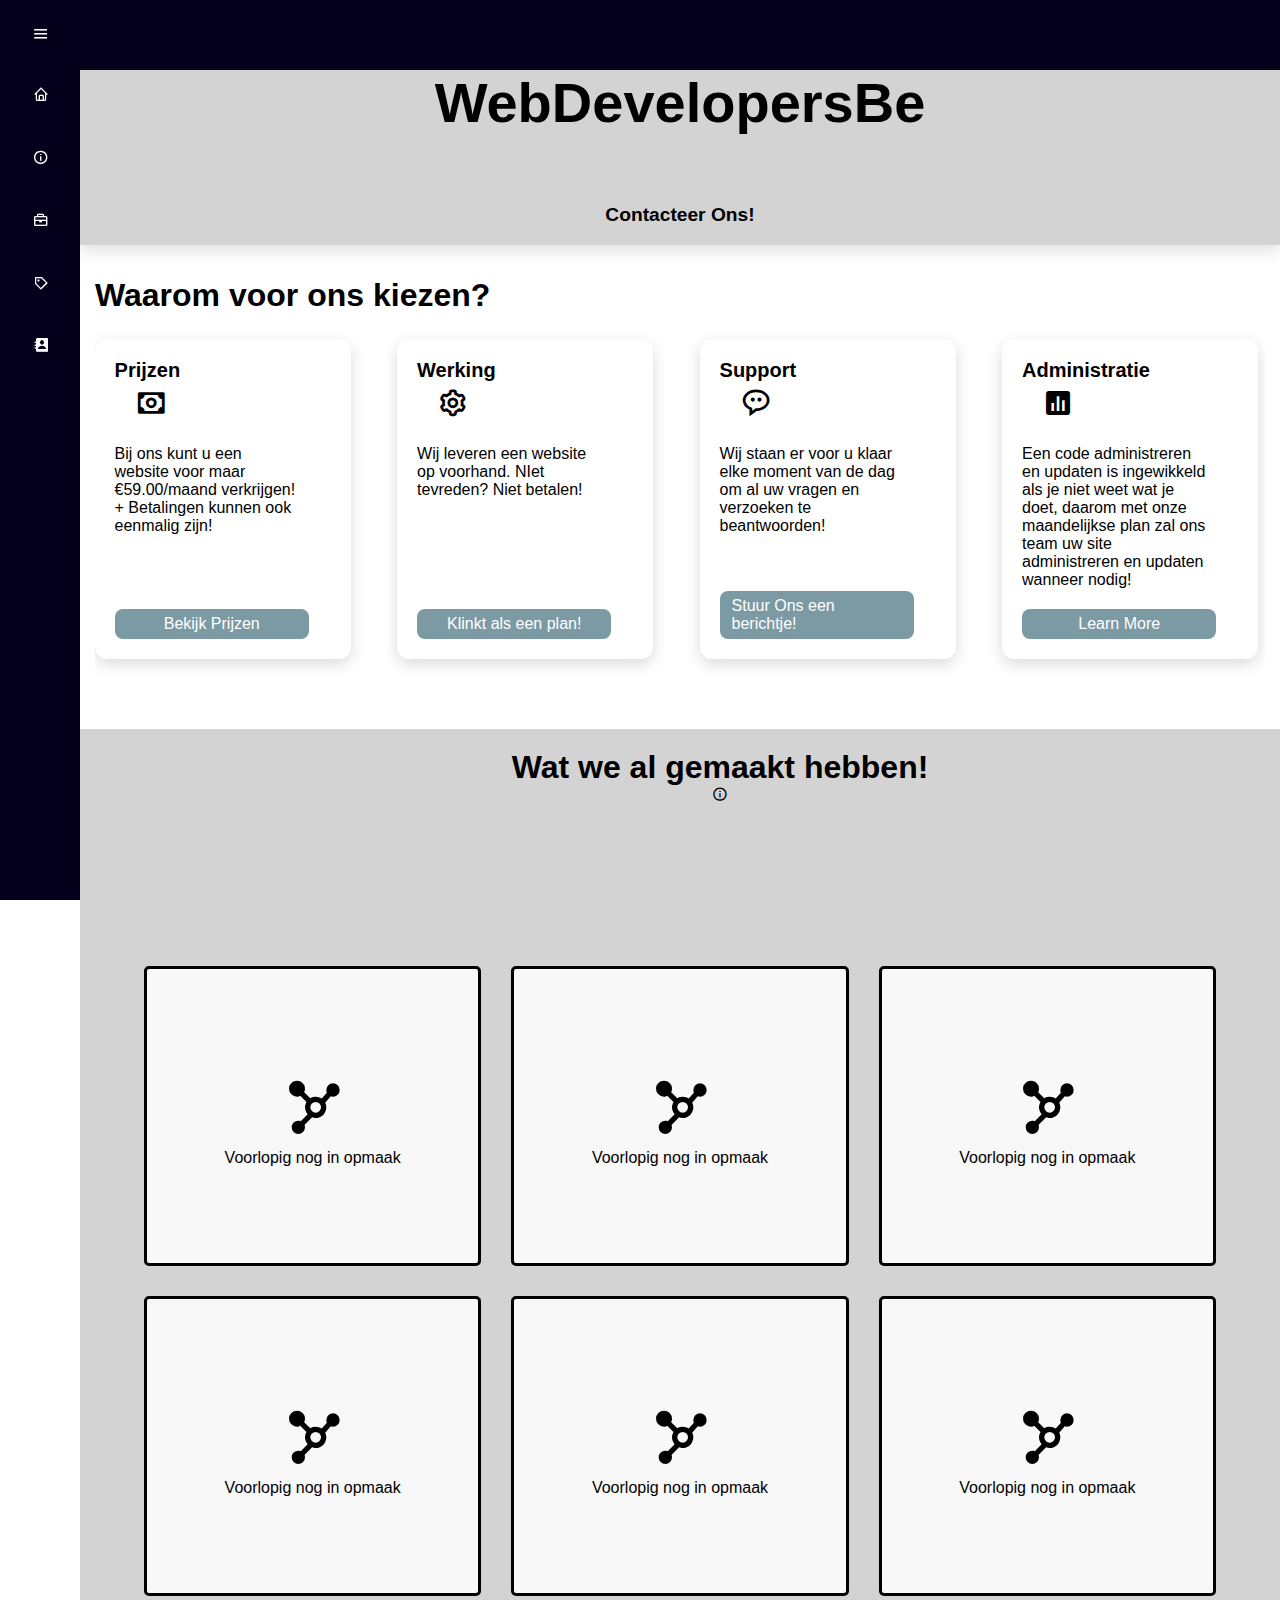
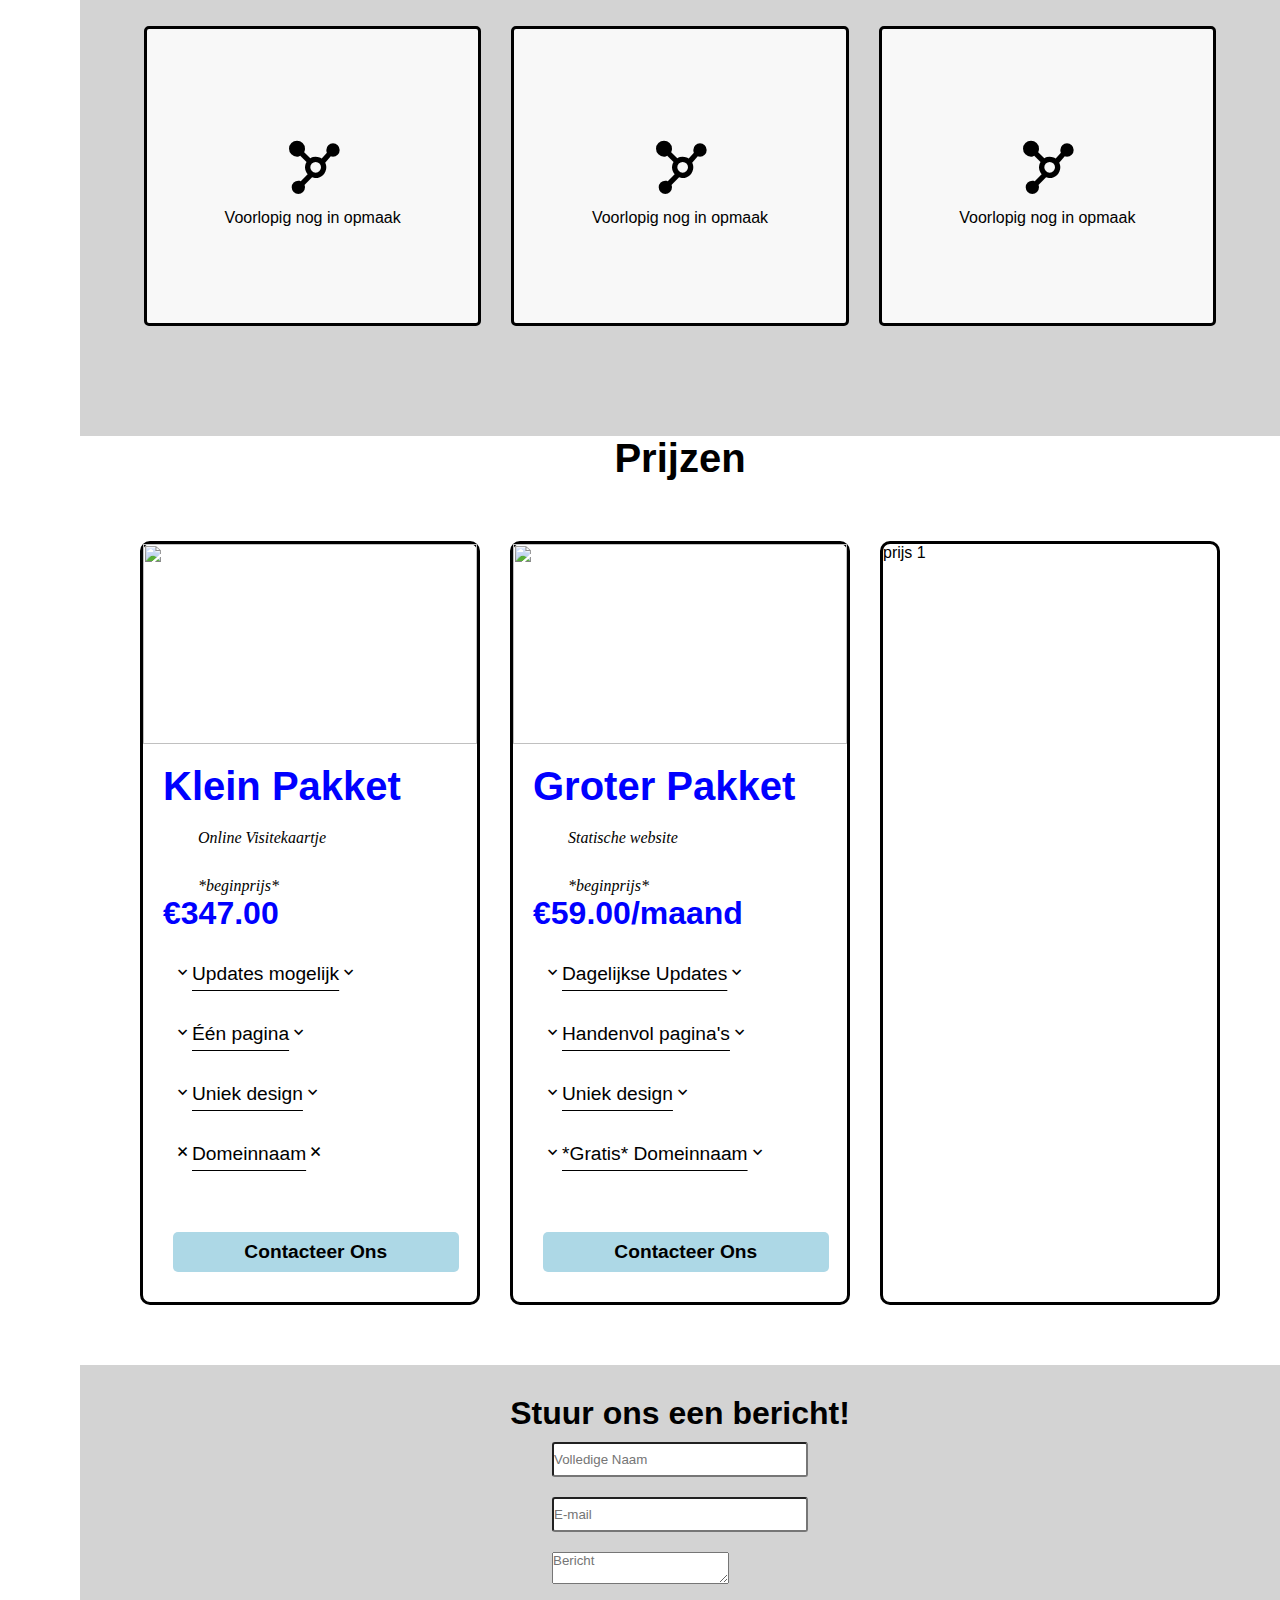
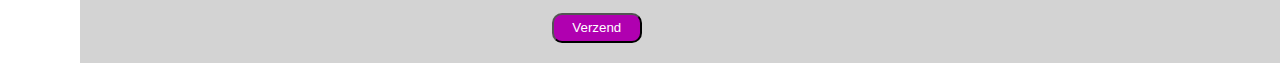
==== index.html @ e550028f "Update index.html" ====
<!DOCTYPE html>
<html lang="en">
  <head>
    <meta charset="UTF-8" />
    <meta name="viewport" content="width=device-width, initial-scale=1.0" />
    <title>WebDevelopmentBe</title>
    <link rel="stylesheet" href="styles/home.css" />
    <link
      href="https://unpkg.com/boxicons@2.1.4/css/boxicons.min.css" rel="stylesheet"/>
  </head>
  <body>
    <nav>
      <div class="nav-container"><img src="" alt="Logo" class="logo-nav"></div>
    </nav>
    <div class="main-content">
      <div class=" intro-container">
        <h1 class="title-intro" ><span>Web</span>Developers<span>Be</span></h1>
        <button class="contact-btn">Contacteer Ons!</button>
      </div>
    </div>
  </div>
  <div class=" about-container">
    <h2 class="about-title">Waarom voor ons kiezen?</h2>
    <ul class="about-boxes">
      <li class="about-box">
        <div>
          <h3 class="about-box-title">Prijzen</h3>
          <div class="i-wrapper-about">
          <i class='bx bx-money'></i></div>
          <div class="about-box-content">
            <p>Bij ons kunt u een website voor maar €59.00/maand verkrijgen! + Betalingen kunnen ook eenmalig zijn!</p>
          </div>
        </div>
        <div class="about-box-link-wrapper">
          <a href="#prijzen" class="about-box-link">Bekijk Prijzen</a>
        </div>
      </li>
      <li class="about-box">
        <div>
          <h3 class="about-box-title">Werking</h3>
          <div class="i-wrapper-about">
            <i class='bx bx-cog'></i>
          </div>
          <div class="about-box-content">
            <p>Wij leveren een website op voorhand. NIet tevreden? Niet betalen!</p>
          </div>
        </div>
        <div class="about-box-link-wrapper">
          <a href="#contact" class="about-box-link">Klinkt als een plan!</a>
        </div>
      </li>
      <li class="about-box">
        <div>
          <h3 class="about-box-title">Support</h3>
          <div class="i-wrapper-about">
            <i class='bx bx-message-rounded-dots'></i>
          </div>
          <div class="about-box-content">
            <p>Wij staan er voor u klaar elke moment van de dag om al uw vragen en verzoeken te beantwoorden!</p>
          </div>
        </div>
        <div class="about-box-link-wrapper">
          <a href="#contact" class="about-box-link">Stuur Ons een berichtje!</a>
        </div>
      </li>
      <li class="about-box">
        <div>
          <h3 class="about-box-title">Administratie</h3>
          <div class="i-wrapper-about">
            <i class='bx bxs-bar-chart-square'></i>
          </div>
          <div class="about-box-content">
            <p>Een code administreren en updaten is ingewikkeld als je niet weet wat je doet, daarom met onze maandelijkse plan zal ons team uw site administreren en updaten wanneer nodig!</p>
          </div>
        </div>
        <div class="about-box-link-wrapper">
          <a href="" class="about-box-link">Learn More</a>
        </div>
      </li>
      <li class="about-box">
        <div>
          <h3 class="about-box-title">Flexibiliteit</h3>
          <div class="i-wrapper-about">
            <i class='bx bxl-tailwind-css'></i>
          </div>
          <div class="about-box-content">
            <p>Alles is flexiebel bij ons. We kunnen met alles overeenkomen!</p>
          </div>
        </div>
        <div class="about-box-link-wrapper">
          <a href="#contact" class="about-box-link">Laten we negocieren!</a>
        </div>
      </li>
      <li class="about-box">
        <div>
          <h3 class="about-box-title">Veel stijlen</h3>
          <div class="i-wrapper-about">
            <i class='bx bxl-java'></i>
          </div>
          <div class="about-box-content">
            <p>Zoals u ziet baseren wij ons op eenvoudige websites. Maar complexere websites zijn voor ons geen uitdagign! *Complexere websites vragen natuurlijk meer tijd en geld*</p>
          </div>
        </div>
        <div class="about-box-link-wrapper">
          <a href="#contact" class="about-box-link">Daag ons uit!</a>
        </div>
      </li>
      <li class="about-box">
        <div>
          <h3 class="about-box-title">Service</h3>
          <div class="i-wrapper-about">
            <i class='bx bx-dna'></i>
          </div>
          <div class="about-box-content">
            <p>Onze klanten zijn de belangrijkste personen die we met respect van dienst zijn. Al ons werk is gedaan met passie en goede wil.</p>
          </div>
        </div>
        <div class="about-box-link-wrapper">
          <a href="#work" class="about-box-link">Ons Werk bekijken</a>
        </div>
      </li>
      <li class="about-box">
        <div>
          <h3 class="about-box-title">Attitude</h3>
          <div class="i-wrapper-about">
            <i class='bx bx-user'></i>
          </div>
          <div class="about-box-content">
            <p>Wij pakken ons werk serieus aan, alles wordt met dedicatie en veel werk op een serieuse manier overgebracht aan onze klanten.</p>
          </div>
        </div>
        <div class="about-box-link-wrapper">
          <a href="#work" class="about-box-link">Ons Werk bekijken</a>
        </div>
      </li>
    </ul>
  </div>
<div class=" work-container">
  <div class="work-container-h4">
    <h4 class="work-h4">Wat we al gemaakt hebben!</h4>
    <i class='bx bx-info-circle'></i>
    <div class="info-work-p">
  <p>Hieronder zie je alles wat we tot nu toe gebouwd hebben + de link naar de site zelf!</p></div></div>
  <div class="work-grid">
<div class="grid-work-box">
  <i class='bx bxs-network-chart'></i>
  <p>Voorlopig nog in opmaak</p>
</div>
<div class="grid-work-box">
  <i class='bx bxs-network-chart'></i>
  <p>Voorlopig nog in opmaak</p>
</div>
<div class="grid-work-box">
  <i class='bx bxs-network-chart'></i>
  <p>Voorlopig nog in opmaak</p>
</div>
<div class="grid-work-box">
  <i class='bx bxs-network-chart'></i>
  <p>Voorlopig nog in opmaak</p>
</div>
<div class="grid-work-box">
  <i class='bx bxs-network-chart'></i>
  <p>Voorlopig nog in opmaak</p>
</div>
<div class="grid-work-box">
  <i class='bx bxs-network-chart'></i>
  <p>Voorlopig nog in opmaak</p>
</div>
<div class="grid-work-box">
  <i class='bx bxs-network-chart'></i>
  <p>Voorlopig nog in opmaak</p>
</div>
<div class="grid-work-box">
  <i class='bx bxs-network-chart'></i>
  <p>Voorlopig nog in opmaak</p>
</div>
<div class="grid-work-box">
  <i class='bx bxs-network-chart'></i>
  <p>Voorlopig nog in opmaak</p>
</div>
  </div>
</div>
<div id="prijzen">
<div class=" prijzen-container">
  <div class="prijzen-intro">
    <h4>Prijzen</h4>
  </div>
  <div class="prijzen">
    <div class="prijzen-box">
      <img class="prijs1-img" src="/assets/photo-price1.jpg">
      <h3 class="title-prijzen-box">Klein Pakket</h3>
      <p>Online Visitekaartje</p>
      <p class="beginprijs" >*beginprijs*</p>
      <h5 class="prijs1">€347.00</h5>
      <div class="prijzen-info">
        <div><i class='bx bx-chevron-down'></i>Updates mogelijk<i class='bx bx-chevron-down'></i></div>
        <div><i class='bx bx-chevron-down'></i>Één pagina<i class='bx bx-chevron-down'></i></div>
        <div><i class='bx bx-chevron-down'></i>Uniek design<i class='bx bx-chevron-down'></i></div>
        <div><i class='bx bx-x'></i>Domeinnaam<i class='bx bx-x'></i></div>
        <button class="contact-prijs-btn">Contacteer Ons</button>
      </div>
    </div>
    <div class="prijzen-box">
      <img class="prijs1-img" src="/assets/photo-price2.webp">
      <h3 class="title-prijzen-box">Groter Pakket</h3>
      <p>Statische website</p>
      <p class="beginprijs" >*beginprijs*</p>
      <h5 class="prijs1">€59.00/maand</h5>
      <div class="prijzen-info">
        <div><i class='bx bx-chevron-down'></i>Dagelijkse Updates<i class='bx bx-chevron-down'></i></div>
        <div><i class='bx bx-chevron-down'></i>Handenvol pagina's<i class='bx bx-chevron-down'></i></div>
        <div><i class='bx bx-chevron-down'></i>Uniek design<i class='bx bx-chevron-down'></i></div>
        <div><i class='bx bx-chevron-down'></i>*Gratis* Domeinnaam<i class='bx bx-chevron-down'></i></div>
        <button class="contact-prijs-btn">Contacteer Ons</button>
      </div>
    </div>
    <div class="prijzen-box">
      prijs 1
    </div>
  </div>
</div>
</div>
<div id="contact"></div>
<div class="contact-container">
  <h4 class="contact-form">
    Stuur ons een bericht!</h4>
  <form action="https://formspree.io/f/xrgnwdvp"/ method="POST">
  <div class="contact-grid">
    <div>
  <input type="text" name="Name" placeholder="Volledige Naam" required></div>
  <div>
  <input type="email" name="Email" placeholder="E-mail" required></div>
  <div>
<textarea name="Message" placeholder="Bericht" required></textarea></div>
<div>
<button class="contact-submit-btn" type="submit">Verzend</button></div>
</div>
</form>
</div>
</div>
    <div class="sidebar">
      <div class="top">
        <div class="logo">
          <i class='bx bxs-diamond'></i>
          <span>WebDevelopersBe</span>
        </div>
        <i class="bx bx-menu" id="btn"></i>
      </div>
    <ul>
      <li>
        <a href="#home">
          <i class="bx bx-home"></i>
          <span class="nav-item">Home</span>
        </a>
        <span class="tooltip">Home</span>
      </li>
      <li>
        <a href="#about">
          <i class="bx bx-info-circle"></i>
          <span class="nav-item">About</span>
        </a>
        <span class="tooltip">About</span>
      </li>
      <li>
        <a href="#work">
          <i class="bx bx-briefcase"></i>
          <span class="nav-item">Work</span>
        </a>
        <span class="tooltip">Work</span>
      </li>
      <li>
        <a href="#prijzen">
          <i class='bx bx-purchase-tag'></i>
          <span class="nav-item">Prijzen</span>
        </a>
        <span class="tooltip">Prijzen</span>
      </li>
      <li>
        <a href="#contact">
          <i class="bx bxs-contact"></i>
          <span class="nav-item">Contact</span>
        </a>
        <span class="tooltip">Contact</span>
      </li>
    </ul>
    <script src="scroll.js"></script>   
  </body>
  <script>
    let btn = document.querySelector('#btn');
    let sidebar = document.querySelector('.sidebar');

    btn.onclick = function () {
      sidebar.classList.toggle("active");
    };
  </script>
  <script src="fadein.js"></script>
</html>
---- styles/home.css ----
* {
  margin: 0;
  padding: 0;
  box-sizing: border-box;
  font-family: "Segoe UI", Tahoma, Geneva, Verdana, sans-serif;
}

:root {
  --orange: rgb(66, 78, 82);
  --darkorange: rgb(129, 204, 229);
  --platinum: rgb(124, 154, 164);
  --black: #2b2d42;
  --white: #fff;
  --thumb: #edf2f4;
}

.sidebar {
  position: fixed;
  top: 0;
  left: 0;
  height: 100vh;
  width: 80px;
  background-color: rgb(5, 0, 27);
  padding: 0.4rem 0.8rem;
  transition: all 0.5s ease;
}

.sidebar.active ~ .main-container {
  left: 250px;
  width: calc(100%-250px);
}

.sidebar.active {
  width: 250px;
}

.sidebar #btn {
  position: absolute;
  color: white;
  top: 0.4rem;
  left: 50%;
  font-size: 1.2rem;
  line-height: 15px;
  transform: translate(-50%);
  cursor: pointer;
}

.sidebar.active #btn {
  left: 90%;
}

.sidebar .top .logo {
  color: white;
  display: flex;
  height: 50px;
  width: 100%;
  align-items: center;
  pointer-events: none;
  opacity: 0;
}

.sidebar.active .top .logo {
  opacity: 1;
}

.top i {
  font-size: 2rem;
  margin-right: 5px;
  margin-top: 20px;
}

.sidebar ul li {
  position: relative;
  list-style-type: none;
  height: 50px;
  width: 90%;
  margin: 0.8rem auto;
  line-height: 50px;
}

.sidebar ul li a {
  color: white;
  display: flex;
  align-items: center;
  text-decoration: none;
  border-radius: 0.8rem;
}

.sidebar ul li a:hover {
  background-color: white;
  color: black;
}

.sidebar ul li a i {
  min-width: 50px;
  text-align: center;
  height: 50px;
  border-radius: 12px;
  line-height: 50px;
}

.sidebar .nav-item {
  opacity: 0;
}

.sidebar.active .nav-item {
  opacity: 1;
}

.sidebar ul li .tooltip {
  position: absolute;
  left: 125px;
  top: 50%;
  transform: translate(-50%, -50%);
  box-shadow: 0 0.5rem 0.8rem rgba(0, 0, 0, 0.2);
  border-radius: 0.6rem;
  padding: 0.4rem 1.2rem;
  line-height: 1.8rem;
  z-index: 20;
  opacity: 0;
}

.sidebar ul li:hover .tooltip {
  opacity: 1;
  background-color: rgb(142, 142, 142);
}

.sidebar.active ul li .tooltip {
  display: none;
}

.nav-container {
  width: 100%;
  height: 70px;
  background-color: rgb(5, 0, 27);
}

.intro-container {
  display: flex;
  flex-direction: column;
  justify-content: center;
  align-items: center;
  margin-left: 80px;
  width: 100%;
  height: auto;
  background-color: lightgray;
  box-shadow: 0 0.5rem 0.8rem rgba(0, 0, 0, 0.1);
}

.intro-container h1 {
  margin-bottom: 50px;
}

.contact-btn {
  height: 50px;
  width: 170px;
  margin: 5px;
  background-color: transparent;
  border: none;
  font-size: 1.2rem;
  font-weight: 700;
  border-radius: 15px;
}

.contact-btn:hover {
  border: solid;
  border-color: black;
  background-color: gray;
  transition-duration: 0.5s;
  cursor: pointer;
}

.title-intro {
  font-size: 3.5rem;
}

@media only screen and (min-width: 5000px) {
  .title-intro {
    font-size: 4rem;
  }
}

@media only screen and (max-width: 1000px) {
  .title-intro {
    font-size: 3rem;
  }
}

@media only screen and (max-width: 800px) {
  .title-intro {
    font-size: 2.5rem;
  }
}

@media only screen and (max-width: 600px) {
  .title-intro {
    font-size: 2rem;
  }
}

@media only screen and (max-width: 400px) {
  .title-intro {
    font-size: 1.5rem;
  }
}

.title-intro span {
  transition: 0.5s;
}

.title-intro:hover span:nth-child(1) {
  margin-right: 10px;
}

.title-intro:hover span:nth-child(2):before {
  content: ".";
}

.title-intro:hover span:nth-child(2) {
  margin-left: 10px;
}

.main-content {
  display: flex;
  justify-content: center;
  align-items: center;
}

.about-container {
  margin-left: 80px;
  max-width: 1400px;
  padding: 0 15px;
  margin: 0 auto;
}

.about-title {
  font-size: 32px;
  margin: 1em 0 0 5%;
  margin-left: 80px;
}

.about-boxes {
  margin-left: 80px;
  display: grid;
  grid-auto-columns: 100%;
  grid-column-gap: 10px;
  grid-auto-flow: column;
  padding: 25px 0px;
  list-style: none;
  overflow-x: scroll;
  scroll-snap-type: x mandatory;
}

.about-box {
  margin-left: 2.5%;
  height: auto;
  display: flex;
  flex-direction: column;
  padding: 20px;
  background: var(--white);
  border-radius: 12px;
  box-shadow: 0 5px 15px rgba(0, 0, 0, 15%);
  scroll-snap-align: start;
  transition: all 0.2s;
}

.about-box:hover {
  color: var(--white);
  background: var(--orange);
}

.i-wrapper-about {
  margin: 5px 0 0 20px;
  font-size: 2rem;
}

.about-box .about-box-title {
  font-size: 20px;
}

.about-box .about-box-content {
  margin: 20px 0;
  max-width: 85%;
}

.about-btn {
  height: 30px;
  width: 90%;
  background-color: lightblue;
}

.about-box .about-box-link-wrapper {
  margin-top: auto;
}

.about-box-link {
  display: flex;
  justify-content: center;
  align-items: center;
  width: 90%;
  text-decoration: none;
  color: white;
  background: var(--platinum);
  padding: 6px 12px;
  border-radius: 8px;
  transition: background 0.2s;
}

.about-box:hover {
  display: inline-block;
  text-decoration: none;
  color: white;
  background: var(--orange);
  padding: 6px 12px;
  border-radius: 8px;
  transition: background 0.2s;
}

.about-boxes::-webkit-scrollbar {
  height: 12px;
}

.about-boxes::-webkit-scrollbar-track {
  border-radius: 92px;
}

.about-boxes::-webkit-scrollbar-thumb {
  background: var(--darkorange);
}

.about-boxes::-webkit-scrollbar-track {
  background: var(--thumb);
}

@media (min-width: 500px) {
  .about-boxes {
    grid-auto-columns: calc(50% - 10px);
    grid-column-gap: 20px;
  }
}

@media (min-width: 700px) {
  .about-boxes {
    grid-auto-columns: calc(calc(100% / 3) - 20px);
    grid-column-gap: 30px;
  }
}

@media (min-width: 1100px) {
  .about-boxes {
    grid-auto-columns: calc(25% - 30px);
    grid-column-gap: 40px;
  }
}

.work-container {
  margin-top: 5vh;
  margin-left: 80px;
  background-color: lightgray;
  padding-bottom: 20px;
}

.work-grid {
  display: grid;
  grid-template-columns: repeat(3, 1fr);
  grid-template-rows: repeat(3 300px);
  grid-column-gap: 30px;
  grid-row-gap: 30px;
  margin: 10vh 5vw;
}

.work-container-h4 {
  display: flex;
  flex-direction: column;
  margin-left: 80px;
  justify-content: center;
  align-items: center;
}

.info-work-p {
  opacity: 0;
}

.info-work-p {
  padding: 5px;
  border-radius: 5px;
  width: 15vw;
  height: auto;
  background-color: white;
  transition: 0.5s;
  font-size: 0.9rem;
}

@media only screen and (max-width: 1000px) {
  .info-work-p {
    width: 40vw;
  }
}

.work-container-h4 i:hover + .info-work-p {
  opacity: 1;
}

.work-container-h4 i:hover {
  cursor: pointer;
}

.work-h4 {
  margin-top: 20px;
  font-size: 2rem;
}

@media only screen and (max-width: 800px) {
  .work-h4 {
    font-size: 1.5rem;
  }
}

.work-grid i {
  font-size: 4rem;
  margin: 10px;
}

.work-grid div {
  display: flex;
  background-color: rgb(248, 248, 248);
  flex-direction: column;
  justify-content: center;
  align-items: center;
  margin: 0;
  height: 300px;
  border-color: black;
  border: solid;
  border-radius: 5px;
}

@media only screen and (max-width: 1000px) {
  .work-grid {
    display: grid;
    grid-template-columns: repeat(2, 1fr);
    grid-template-rows: repeat(5 300px);
    grid-column-gap: 20px;
    grid-row-gap: 20px;
    margin: 10vh 5vw;
  }
}

@media only screen and (max-width: 550px) {
  .work-grid {
    display: grid;
    grid-template-columns: repeat(1, 1fr);
    grid-template-rows: 1 200px 200px;
    grid-column-gap: 20px;
    grid-row-gap: 20px;
    margin: 10vh 5vw;
  }
}

.prijzen-container {
  margin-left: 80px;
}

.prijzen-intro {
  display: flex;
  justify-content: center;
  align-items: center;
}

.prijzen-intro h4 {
  font-size: 2.5rem;
}

@media only screen and (max-width: 1000px) {
  .prijzen-intro h4 {
    font-size: 2rem;
  }
}

@media only screen and (max-width: 1000px) {
  .prijzen-intro h4 {
    font-size: 1.5rem;
  }
}

@media only screen and (max-width: 800px) {
  .prijzen-intro h4 {
    font-size: 2rem;
  }
}

@media only screen and (max-width: 600px) {
  .prijzen-intro h4 {
    font-size: 1.5rem;
  }
}

.prijzen {
  display: grid;
  grid-template-columns: 1fr 1fr 1fr;
  margin: 5%;
  gap: 30px;
}

@media only screen and (max-width: 1000px) {
  .prijzen {
    grid-template-columns: 1fr 1fr;
  }
}

@media only screen and (max-width: 600px) {
  .prijzen {
    grid-template-columns: 1fr;
  }
}

.prijzen-box {
  height: auto;
  border: solid;
  border-radius: 10px;
  display: flex;
  flex-direction: column;
  align-items: flex-start;
  border: solid;
}

.prijs1-img {
  width: 100%;
  height: 200px;
}

.title-prijzen-box {
  margin-left: 20px;
  margin-bottom: 40px;
  position: relative;
  top: 20px;
  font-size: 2.5rem;
  font-weight: 700;
  text-underline-offset: 5px;
  color: blue;
}

.prijzen-box p {
  padding-left: 15px;
  margin-left: 40px;
  font-family: cursive;
  font-style: italic;
}

.prijzen-info {
  width: 95%;
}

.prijzen-info div {
  width: 95%;
  padding-left: 30px;
  height: 50px;
  margin: 10px 0;
  font-size: 1.2rem;
  text-decoration: underline;
  text-underline-offset: 10px;
}

.prijs1 {
  margin: 0 20px 20px 20px;
  font-size: 2rem;
  color: blue;
}

.beginprijs {
  margin-top: 30px;
}

.contact-prijs-btn {
  margin: 30px;
  height: 40px;
  width: 90%;
  background-color: lightblue;
  border: none;
  border-radius: 5px;
  font-size: 1.2rem;
  font-weight: 600;
  transition: 0.25s;
}

.contact-prijs-btn:hover {
  cursor: pointer;
  background-color: rgb(6, 163, 119);
}

.contact-container {
  margin-left: 80px;
  display: flex;
  justify-content: center;
  align-items: center;
  flex-direction: column;
  background-color: lightgray;
  padding: 20px;
}

.contact-form {
  font-size: 2rem;
  margin: 10px;
}

.contact-grid {
  font-size: 1.5rem;
  display: grid;
  grid-template-columns: 1 20vw;
  grid-template-rows: repeat(4 35px);
  gap: 20px;
}

input {
  width: 20vw;
  height: 35px;
  border-radius: 3px;
}

.contact-submit-btn {
  background-color: rgb(176, 0, 176);
  width: 7vw;
  height: 30px;
  border-radius: 10px;
  color: white;
}

.contact-submit-btn:hover {
  background-color: pink;
  color: black;
  transition: 0.3s;
}
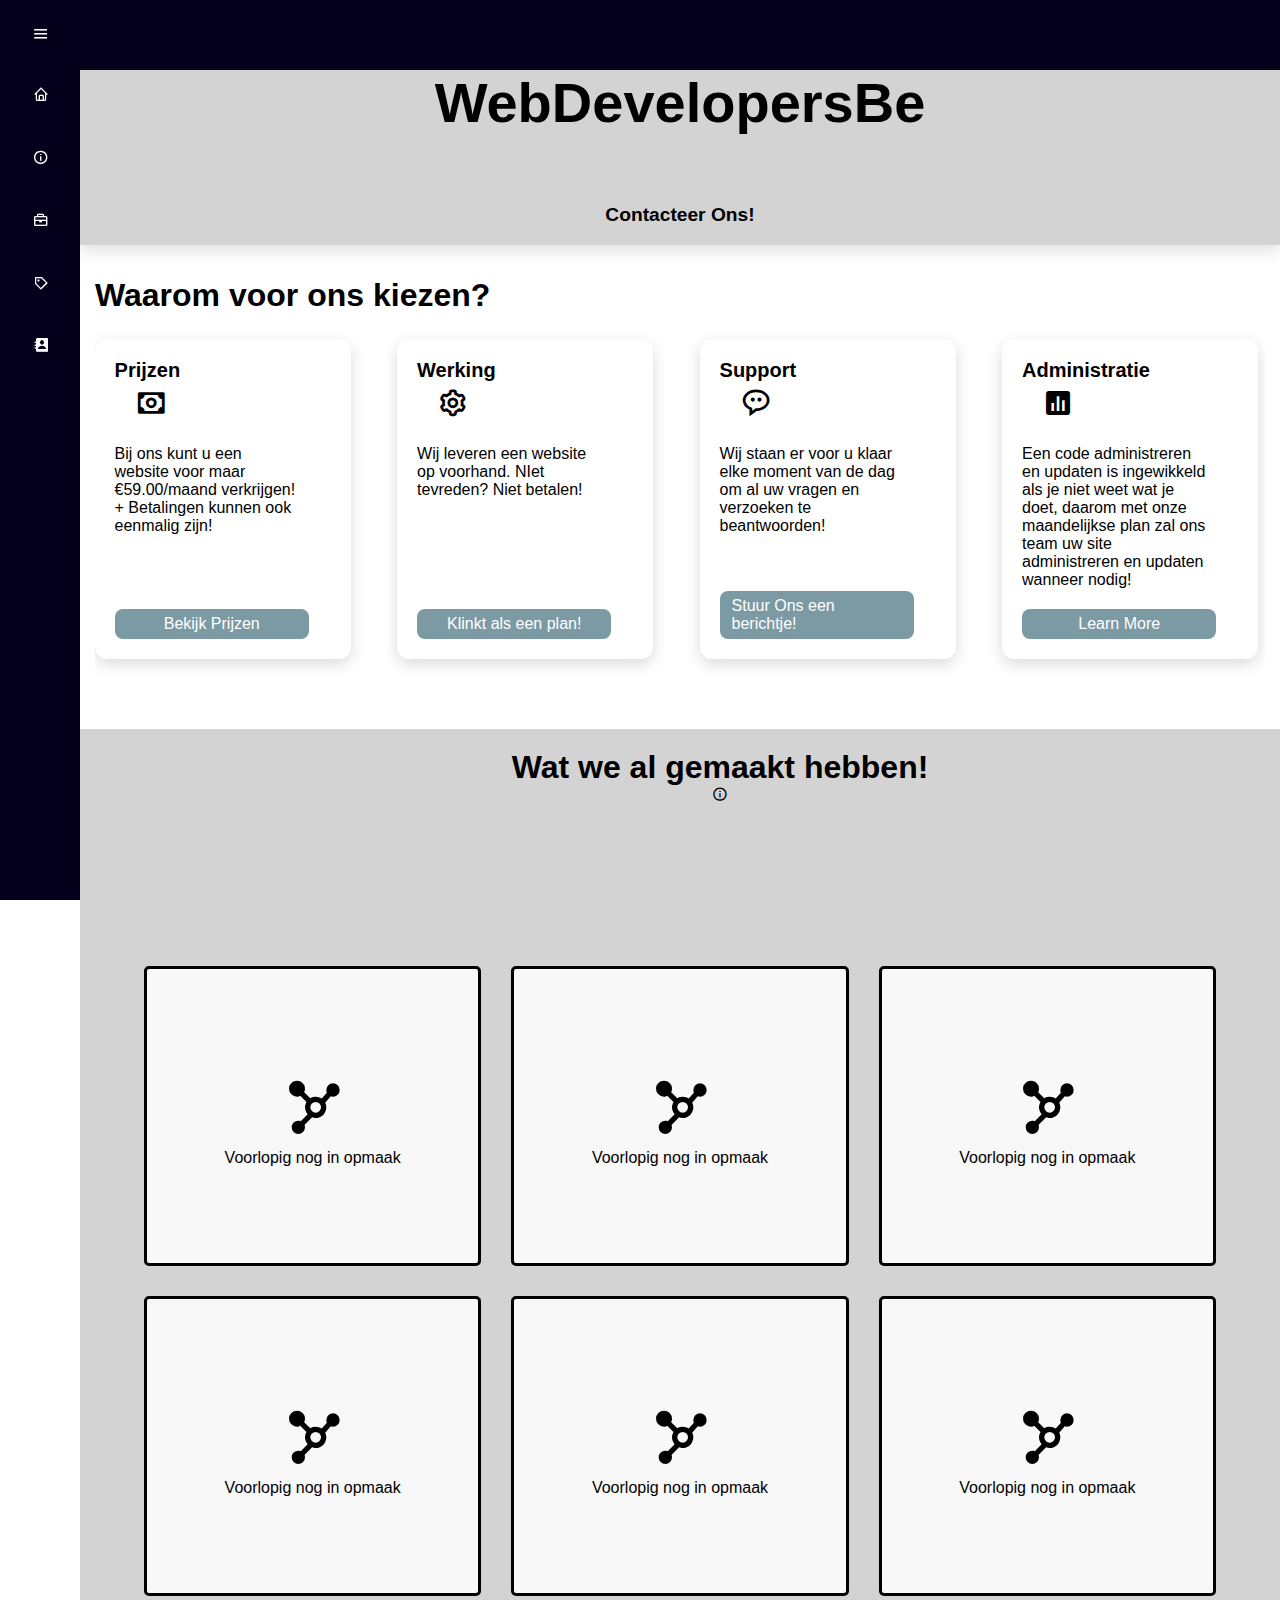
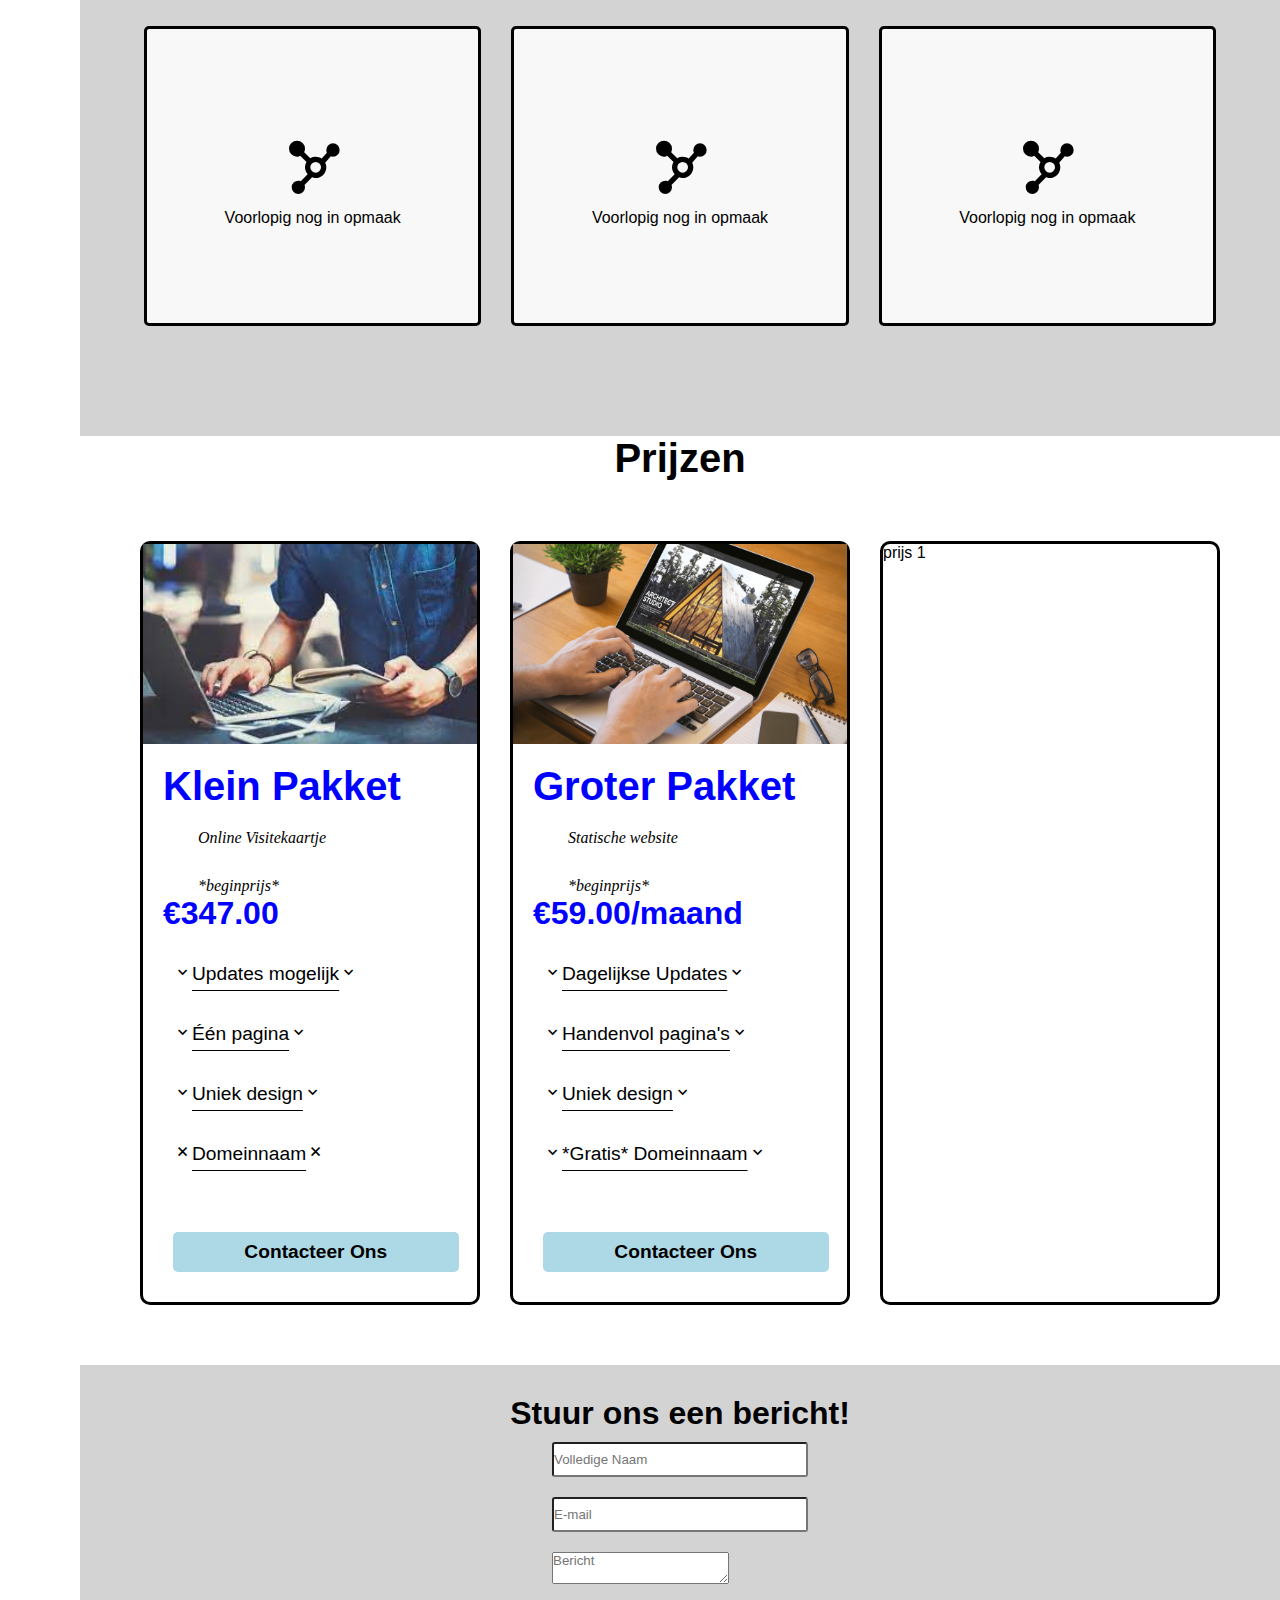
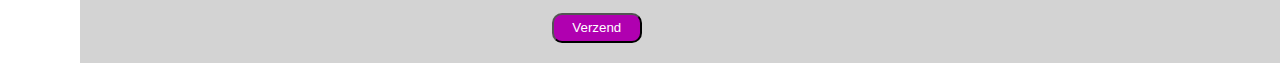
==== commit 79ed5fc0: "Update index.html" ====
--- a/index.html
+++ b/index.html
@@ -187,7 +187,7 @@
   </div>
   <div class="prijzen">
     <div class="prijzen-box">
-      <img class="prijs1-img" src="/assets/photo-price1.jpg">
+      <img class="prijs1-img" src="assets/photo-price1.jpg">
       <h3 class="title-prijzen-box">Klein Pakket</h3>
       <p>Online Visitekaartje</p>
       <p class="beginprijs" >*beginprijs*</p>
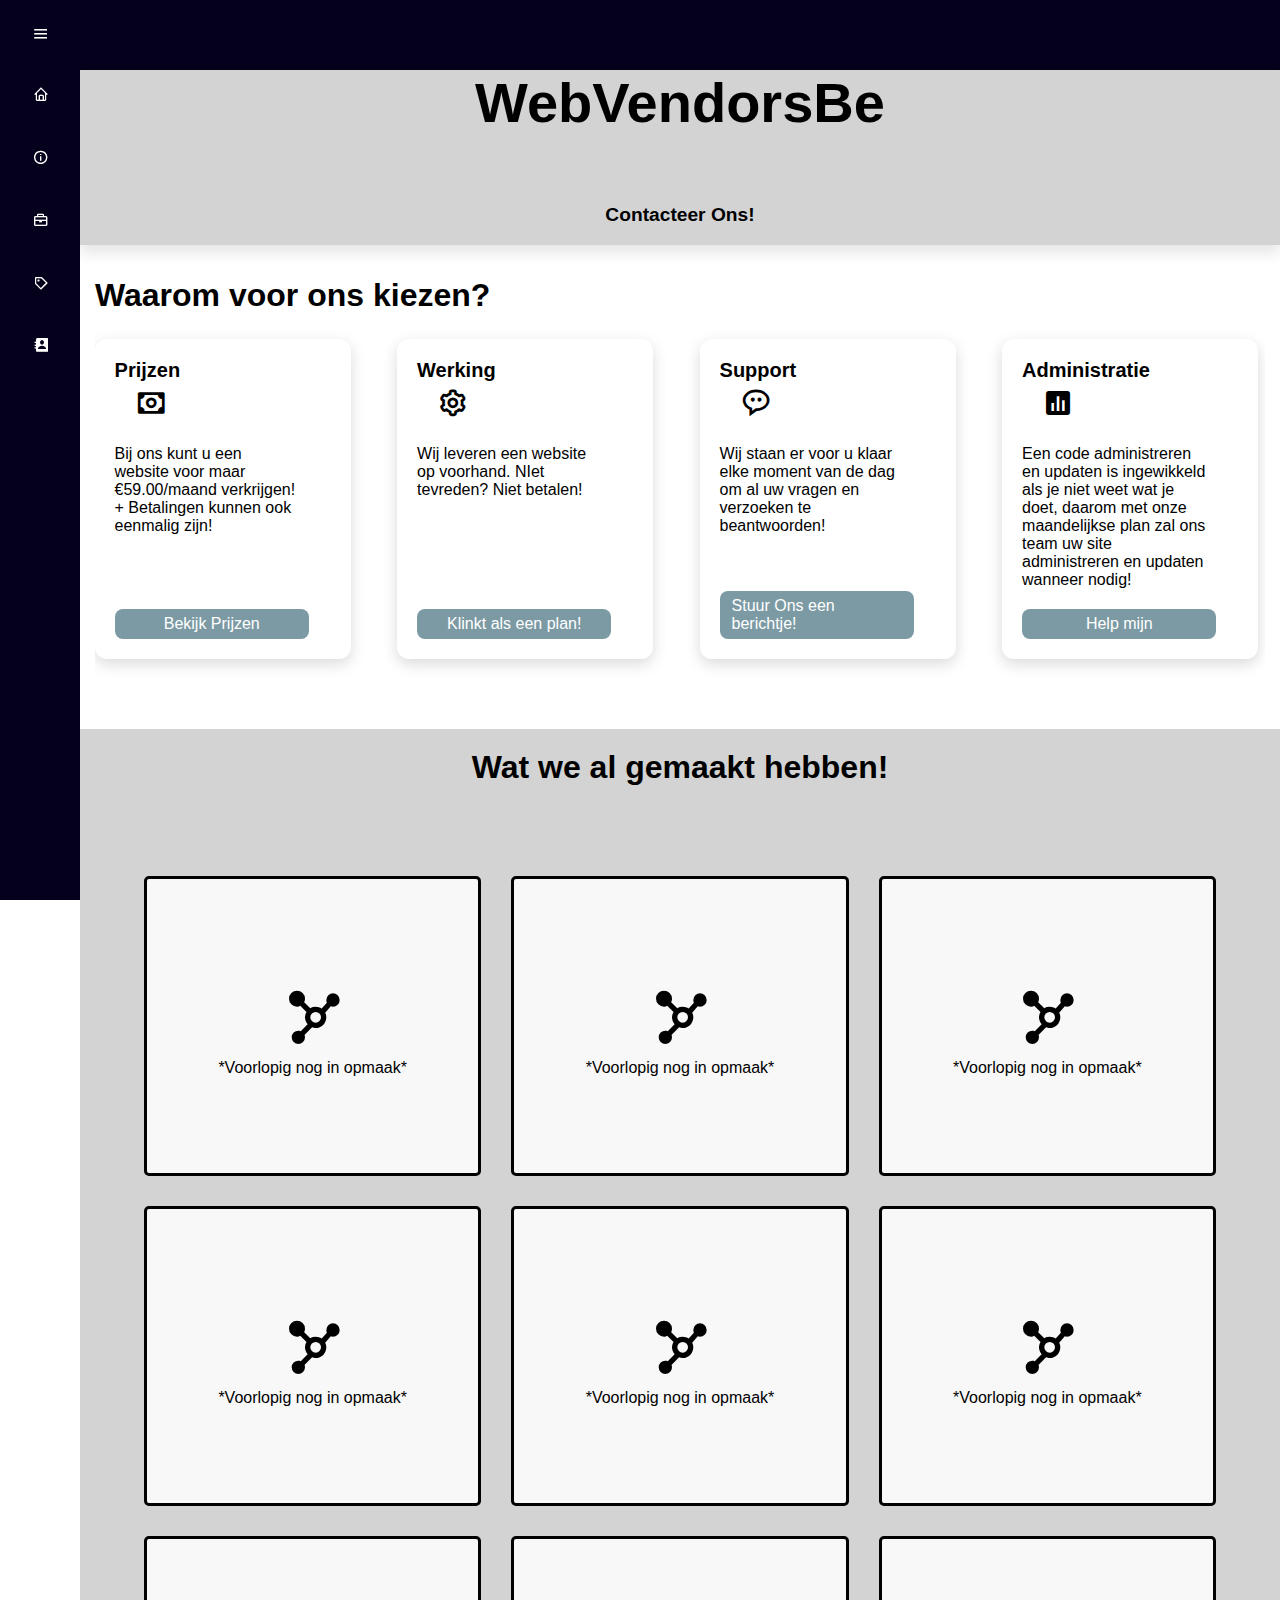
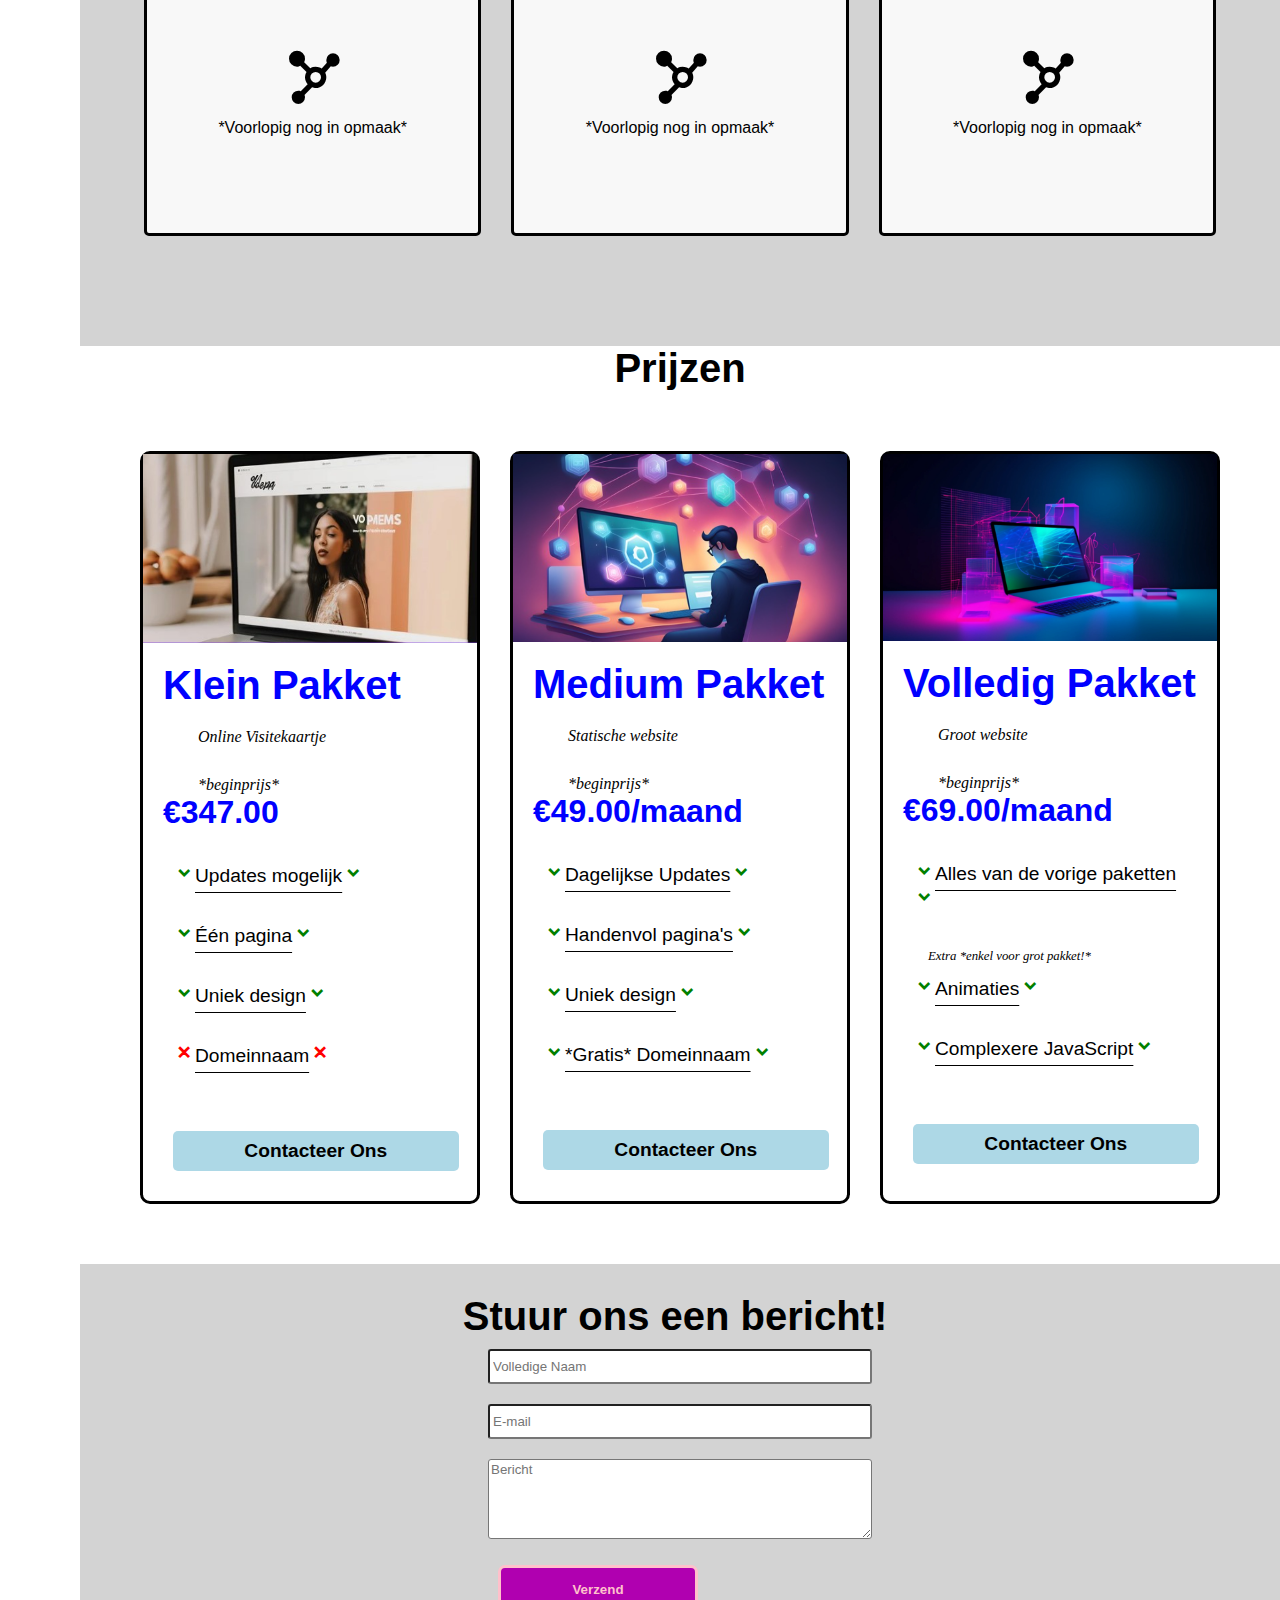
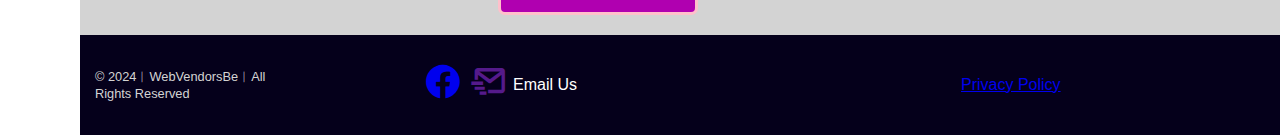
==== commit 1c38cd1e: "Add files via upload" ====
--- a/index.html
+++ b/index.html
@@ -1,24 +1,36 @@
 <!DOCTYPE html>
 <html lang="en">
   <head>
-    <meta charset="UTF-8" />
-    <meta name="viewport" content="width=device-width, initial-scale=1.0" />
-    <title>WebDevelopmentBe</title>
-    <link rel="stylesheet" href="styles/home.css" />
+    <meta charset="UTF-8">
+    <meta name="viewport" content="width=device-width, initial-scale=1.0">
+    <title>WebVendorsBe</title>
+    <link rel="stylesheet" href="styles/home.css">
+    <link rel="icon" href="assets/logo.png" type="image/x-icon">
     <link
-      href="https://unpkg.com/boxicons@2.1.4/css/boxicons.min.css" rel="stylesheet"/>
+      href="https://unpkg.com/boxicons@2.1.4/css/boxicons.min.css" rel="stylesheet">
   </head>
   <body>
-    <nav>
-      <div class="nav-container"><img src="" alt="Logo" class="logo-nav"></div>
+    <nav id="home">
+      <div class="nav-container">
+        <a href="#home">Home</a>
+        <a href="#about">About</a>
+        <a href="#work">Work</a>
+        <a href="#prijzen">Prijzen</a>
+        <a href="#contact">Contact</a>
+      </div>
     </nav>
+    <div>
     <div class="main-content">
+      
       <div class=" intro-container">
-        <h1 class="title-intro" ><span>Web</span>Developers<span>Be</span></h1>
+        <h1 class="title-intro" ><span>Web</span>Vendors<span>Be</span></h1>
+        <a href="#contact">
         <button class="contact-btn">Contacteer Ons!</button>
-      </div>
-    </div>
-  </div>
+        </a>
+      </div>
+    </div>
+    </div>
+    <div id="about">
   <div class=" about-container">
     <h2 class="about-title">Waarom voor ons kiezen?</h2>
     <ul class="about-boxes">
@@ -74,7 +86,7 @@
           </div>
         </div>
         <div class="about-box-link-wrapper">
-          <a href="" class="about-box-link">Learn More</a>
+          <a href="#contact" class="about-box-link">Help mijn</a>
         </div>
       </li>
       <li class="about-box">
@@ -130,55 +142,56 @@
           </div>
         </div>
         <div class="about-box-link-wrapper">
-          <a href="#work" class="about-box-link">Ons Werk bekijken</a>
+          <a href="#work" class="about-box-link">Eindresultaat</a>
         </div>
       </li>
     </ul>
   </div>
+</div>
+  <div id="work">
 <div class=" work-container">
   <div class="work-container-h4">
     <h4 class="work-h4">Wat we al gemaakt hebben!</h4>
-    <i class='bx bx-info-circle'></i>
-    <div class="info-work-p">
-  <p>Hieronder zie je alles wat we tot nu toe gebouwd hebben + de link naar de site zelf!</p></div></div>
+ </div>
   <div class="work-grid">
 <div class="grid-work-box">
   <i class='bx bxs-network-chart'></i>
-  <p>Voorlopig nog in opmaak</p>
-</div>
-<div class="grid-work-box">
-  <i class='bx bxs-network-chart'></i>
-  <p>Voorlopig nog in opmaak</p>
-</div>
-<div class="grid-work-box">
-  <i class='bx bxs-network-chart'></i>
-  <p>Voorlopig nog in opmaak</p>
-</div>
-<div class="grid-work-box">
-  <i class='bx bxs-network-chart'></i>
-  <p>Voorlopig nog in opmaak</p>
-</div>
-<div class="grid-work-box">
-  <i class='bx bxs-network-chart'></i>
-  <p>Voorlopig nog in opmaak</p>
-</div>
-<div class="grid-work-box">
-  <i class='bx bxs-network-chart'></i>
-  <p>Voorlopig nog in opmaak</p>
-</div>
-<div class="grid-work-box">
-  <i class='bx bxs-network-chart'></i>
-  <p>Voorlopig nog in opmaak</p>
-</div>
-<div class="grid-work-box">
-  <i class='bx bxs-network-chart'></i>
-  <p>Voorlopig nog in opmaak</p>
-</div>
-<div class="grid-work-box">
-  <i class='bx bxs-network-chart'></i>
-  <p>Voorlopig nog in opmaak</p>
-</div>
-  </div>
+  <p>*Voorlopig nog in opmaak*</p>
+</div>
+<div class="grid-work-box">
+  <i class='bx bxs-network-chart'></i>
+  <p>*Voorlopig nog in opmaak*</p>
+</div>
+<div class="grid-work-box">
+  <i class='bx bxs-network-chart'></i>
+  <p>*Voorlopig nog in opmaak*</p>
+</div>
+<div class="grid-work-box">
+  <i class='bx bxs-network-chart'></i>
+  <p>*Voorlopig nog in opmaak*</p>
+</div>
+<div class="grid-work-box">
+  <i class='bx bxs-network-chart'></i>
+  <p>*Voorlopig nog in opmaak*</p>
+</div>
+<div class="grid-work-box">
+  <i class='bx bxs-network-chart'></i>
+  <p>*Voorlopig nog in opmaak*</p>
+</div>
+<div class="grid-work-box">
+  <i class='bx bxs-network-chart'></i>
+  <p>*Voorlopig nog in opmaak*</p>
+</div>
+<div class="grid-work-box">
+  <i class='bx bxs-network-chart'></i>
+  <p>*Voorlopig nog in opmaak*</p>
+</div>
+<div class="grid-work-box">
+  <i class='bx bxs-network-chart'></i>
+  <p>*Voorlopig nog in opmaak*</p>
+</div>
+  </div>
+</div>
 </div>
 <div id="prijzen">
 <div class=" prijzen-container">
@@ -187,7 +200,7 @@
   </div>
   <div class="prijzen">
     <div class="prijzen-box">
-      <img class="prijs1-img" src="assets/photo-price1.jpg">
+      <img class="prijs1-img" src="assets/photo-price1.jpg" alt="Error">
       <h3 class="title-prijzen-box">Klein Pakket</h3>
       <p>Online Visitekaartje</p>
       <p class="beginprijs" >*beginprijs*</p>
@@ -196,26 +209,43 @@
         <div><i class='bx bx-chevron-down'></i>Updates mogelijk<i class='bx bx-chevron-down'></i></div>
         <div><i class='bx bx-chevron-down'></i>Één pagina<i class='bx bx-chevron-down'></i></div>
         <div><i class='bx bx-chevron-down'></i>Uniek design<i class='bx bx-chevron-down'></i></div>
-        <div><i class='bx bx-x'></i>Domeinnaam<i class='bx bx-x'></i></div>
+        <div class="domeinnaam-prijs-box-nb"><i class='bx bx-x'></i>Domeinnaam<i class='bx bx-x'></i></div>
+        <a href="#contact">
         <button class="contact-prijs-btn">Contacteer Ons</button>
+        </a>
       </div>
     </div>
     <div class="prijzen-box">
-      <img class="prijs1-img" src="/assets/photo-price2.webp">
-      <h3 class="title-prijzen-box">Groter Pakket</h3>
+      <img class="prijs1-img" src="assets/photo-price2.png" alt="Error">
+      <h3 class="title-prijzen-box">Medium Pakket</h3>
       <p>Statische website</p>
       <p class="beginprijs" >*beginprijs*</p>
-      <h5 class="prijs1">€59.00/maand</h5>
+      <h5 class="prijs1">€49.00/maand</h5>
       <div class="prijzen-info">
         <div><i class='bx bx-chevron-down'></i>Dagelijkse Updates<i class='bx bx-chevron-down'></i></div>
         <div><i class='bx bx-chevron-down'></i>Handenvol pagina's<i class='bx bx-chevron-down'></i></div>
         <div><i class='bx bx-chevron-down'></i>Uniek design<i class='bx bx-chevron-down'></i></div>
         <div><i class='bx bx-chevron-down'></i>*Gratis* Domeinnaam<i class='bx bx-chevron-down'></i></div>
+        <a href="#contact">
         <button class="contact-prijs-btn">Contacteer Ons</button>
+      </a>
       </div>
     </div>
     <div class="prijzen-box">
-      prijs 1
+      <img class="prijs1-img" src="assets/photo-price3.jpg" alt="Error">
+      <h3 class="title-prijzen-box">Volledig Pakket</h3>
+      <p>Groot website</p>
+      <p class="beginprijs" >*beginprijs*</p>
+      <h5 class="prijs1">€69.00/maand</h5>
+      <div class="prijzen-info">
+        <div><i class='bx bx-chevron-down'></i>Alles van de vorige paketten<i class='bx bx-chevron-down'></i></div>
+        <p>Extra *enkel voor grot pakket!*</p>
+        <div><i class='bx bx-chevron-down'></i>Animaties<i class='bx bx-chevron-down'></i></div>
+        <div><i class='bx bx-chevron-down'></i>Complexere JavaScript<i class='bx bx-chevron-down'></i></div>
+        <a href="#contact">
+        <button class="contact-prijs-btn">Contacteer Ons</button>
+      </a>
+      </div>
     </div>
   </div>
 </div>
@@ -224,7 +254,7 @@
 <div class="contact-container">
   <h4 class="contact-form">
     Stuur ons een bericht!</h4>
-  <form action="https://formspree.io/f/xrgnwdvp"/ method="POST">
+  <form action="https://formspree.io/f/mknddwnl"/ method="post">
   <div class="contact-grid">
     <div>
   <input type="text" name="Name" placeholder="Volledige Naam" required></div>
@@ -238,11 +268,11 @@
 </form>
 </div>
 </div>
-    <div class="sidebar">
-      <div class="top">
-        <div class="logo">
-          <i class='bx bxs-diamond'></i>
-          <span>WebDevelopersBe</span>
+  <div class="sidebar">
+    <div class="top">
+      <div class="logo">
+          <i class='bx bx-code-alt'></i>
+          <span>WebVendorsBe</span>
         </div>
         <i class="bx bx-menu" id="btn"></i>
       </div>
@@ -283,7 +313,24 @@
         <span class="tooltip">Contact</span>
       </li>
     </ul>
-    <script src="scroll.js"></script>   
+  </div>
+    <script src="scroll.js"></script>
+  <footer>
+    <div class="footer-container">
+          <div class="footer-grid">
+            <div class="copyright-text">© 2024︱WebVendorsBe︱All Rights Reserved</div>
+            <div class="facebook-icon">
+            <a href="https://www.facebook.com/profile.php?id=61560316055868" target="_blank"><i class='bx bxl-facebook-circle'></i></a></div>
+            <div class="mail-icon">
+            <a href=""><i class='bx bx-mail-send'></i></a></div>
+            <div class="e-mail">
+            <a onclick="window.location.href='mailto:webdevelopersbe@gmail.com'">Email Us</a>
+          </div>
+            <div class="privacy-link">
+            <a href="privacy.html">Privacy Policy</a></div>
+          </div>
+        </div>
+</footer>
   </body>
   <script>
     let btn = document.querySelector('#btn');
--- a/styles/home.css
+++ b/styles/home.css
@@ -3,6 +3,17 @@
   padding: 0;
   box-sizing: border-box;
   font-family: "Segoe UI", Tahoma, Geneva, Verdana, sans-serif;
+  max-width: 2000px;
+}
+
+@media only screen and (max-width: 500px) {
+  .sidebar {
+    opacity: 0;
+  }
+  body {
+    margin-left: -80px;
+    margin-top: 70px;
+  }
 }
 
 :root {
@@ -18,15 +29,14 @@
   position: fixed;
   top: 0;
   left: 0;
-  height: 100vh;
+  height: 100%;
   width: 80px;
   background-color: rgb(5, 0, 27);
   padding: 0.4rem 0.8rem;
   transition: all 0.5s ease;
 }
 
-.sidebar.active ~ .main-container {
-  left: 250px;
+.sidebar.active {
   width: calc(100%-250px);
 }
 
@@ -97,6 +107,34 @@
   height: 50px;
   border-radius: 12px;
   line-height: 50px;
+}
+
+.nav-container a {
+  padding: 1px 5px;
+  text-decoration: none;
+  margin: 20px 5px 5px 5px;
+  opacity: 0;
+  color: white;
+  height: auto;
+  width: auto;
+  border-radius: 7px;
+  font-weight: 600;
+}
+
+.nav-container a:hover {
+  background-color: lightgray;
+  color: rgb(31, 31, 31);
+}
+
+@media only screen and (max-width: 500px) {
+  .nav-container a {
+    opacity: 1;
+  }
+  .nav-container {
+    position: fixed;
+    top: 0;
+    width: 100%;
+  }
 }
 
 .sidebar .nav-item {
@@ -130,9 +168,14 @@
 }
 
 .nav-container {
-  width: 100%;
+  z-index: 1000;
+  margin-left: 80px;
+  width: calc(100vw -80px);
   height: 70px;
   background-color: rgb(5, 0, 27);
+  display: flex;
+  justify-content: center;
+  align-items: center;
 }
 
 .intro-container {
@@ -192,15 +235,9 @@
   }
 }
 
-@media only screen and (max-width: 600px) {
+@media only screen and (max-width: 500px) {
   .title-intro {
     font-size: 2rem;
-  }
-}
-
-@media only screen and (max-width: 400px) {
-  .title-intro {
-    font-size: 1.5rem;
   }
 }
 
@@ -372,13 +409,8 @@
 .work-container-h4 {
   display: flex;
   flex-direction: column;
-  margin-left: 80px;
   justify-content: center;
   align-items: center;
-}
-
-.info-work-p {
-  opacity: 0;
 }
 
 .info-work-p {
@@ -397,10 +429,6 @@
   }
 }
 
-.work-container-h4 i:hover + .info-work-p {
-  opacity: 1;
-}
-
 .work-container-h4 i:hover {
   cursor: pointer;
 }
@@ -488,12 +516,6 @@
   }
 }
 
-@media only screen and (max-width: 600px) {
-  .prijzen-intro h4 {
-    font-size: 1.5rem;
-  }
-}
-
 .prijzen {
   display: grid;
   grid-template-columns: 1fr 1fr 1fr;
@@ -501,19 +523,20 @@
   gap: 30px;
 }
 
-@media only screen and (max-width: 1000px) {
+@media only screen and (max-width: 1200px) {
   .prijzen {
     grid-template-columns: 1fr 1fr;
   }
 }
 
-@media only screen and (max-width: 600px) {
+@media only screen and (max-width: 850px) {
   .prijzen {
     grid-template-columns: 1fr;
   }
 }
 
 .prijzen-box {
+  max-width: 500px;
   height: auto;
   border: solid;
   border-radius: 10px;
@@ -523,9 +546,23 @@
   border: solid;
 }
 
+.prijzen-box:hover {
+  color: var(--white);
+  background: var(--orange);
+  transition: 0.2s;
+}
+
+.prijzen-box:hover h3 {
+  color: lightblue;
+}
+
+.prijzen-box:hover h5 {
+  color: lightblue;
+}
+
 .prijs1-img {
   width: 100%;
-  height: 200px;
+  height: auto;
 }
 
 .title-prijzen-box {
@@ -558,6 +595,23 @@
   font-size: 1.2rem;
   text-decoration: underline;
   text-underline-offset: 10px;
+}
+
+.prijzen-info i {
+  font-size: 1.4rem;
+  font-weight: 900;
+  color: green;
+}
+
+.domeinnaam-prijs-box-nb i {
+  color: red;
+}
+
+.prijzen-info p {
+  font-size: 0.8rem;
+  font-family: cursive;
+  margin: 40px 0 5px 30px;
+  font-size: 0.8rem;
 }
 
 .prijs1 {
@@ -588,44 +642,176 @@
 }
 
 .contact-container {
+  width: calc(100vw-80px);
   margin-left: 80px;
   display: flex;
   justify-content: center;
   align-items: center;
+  flex-direction: column;
   flex-direction: column;
   background-color: lightgray;
   padding: 20px;
 }
 
 .contact-form {
-  font-size: 2rem;
-  margin: 10px;
+  font-size: 2.5rem;
+  margin: 10px 10px 10px 0;
 }
 
 .contact-grid {
   font-size: 1.5rem;
   display: grid;
-  grid-template-columns: 1 20vw;
+  grid-template-columns: 1 100%;
   grid-template-rows: repeat(4 35px);
   gap: 20px;
 }
 
+@media only screen and (min-width: 1000px) {
+  input {
+    width: 30vw !important;
+  }
+  textarea {
+    width: 30vw !important;
+  }
+  .contact-submit-btn {
+    width: 200px !important;
+    height: 50px !important;
+  }
+}
+
+@media only screen and (max-width: 500px) {
+  input {
+    width: 80vw !important;
+  }
+  textarea {
+    width: 80vw !important;
+  }
+  .contact-submit-btn {
+    width: 200px !important;
+    height: 50px !important;
+  }
+}
+
 input {
-  width: 20vw;
+  width: 60vw;
   height: 35px;
   border-radius: 3px;
+  padding: 3px;
+}
+
+textarea {
+  width: 60vw;
+  height: 80px;
+  border-radius: 3px;
+  padding: 2px;
+  min-width: 200px;
+  min-height: 50px;
 }
 
 .contact-submit-btn {
+  margin-left: 10px;
   background-color: rgb(176, 0, 176);
-  width: 7vw;
+  width: 100px;
   height: 30px;
-  border-radius: 10px;
-  color: white;
+  border-radius: 7px;
+  color: pink;
+  border: solid;
+  font-weight: 600;
 }
 
 .contact-submit-btn:hover {
   background-color: pink;
-  color: black;
+  color: red;
   transition: 0.3s;
 }
+
+.footer-container {
+  margin-left: 80px;
+  height: 100px;
+  display: flex;
+  align-items: center;
+  background-color: rgb(5, 0, 27);
+}
+
+.footer-grid {
+  margin-left: 10px;
+  display: grid;
+  align-items: center;
+  grid-template-columns: auto auto auto auto auto;
+  grid-template-rows: 1 50px;
+}
+
+.copyright-text {
+  margin-left: 5px;
+  color: lightgray;
+  font-size: 0.8rem;
+  font-weight: 400;
+  max-width: 200px;
+}
+
+.facebook-icon {
+  margin-left: 10vw;
+}
+
+.facebook-icon,
+.mail-icon {
+  font-size: 2.5rem;
+  margin-right: 5px;
+}
+
+.e-mail {
+  position: relative;
+  color: white;
+  text-decoration: none;
+}
+
+.e-mail::after {
+  content: "";
+  position: absolute;
+  bottom: 0;
+  left: 0;
+  width: 0;
+  height: 2px;
+  background-color: gold;
+  transition: width 0.3s ease;
+}
+
+.e-mail:hover::after {
+  width: 100%;
+}
+
+.privacy-link {
+  margin-left: 40vw;
+  margin-right: 15px;
+}
+
+@media only screen and (max-width: 1300px) {
+  .privacy-link {
+    margin-left: 30vw;
+    margin-right: 15px;
+  }
+}
+
+@media only screen and (max-width: 1000px) {
+  .privacy-link {
+    margin-left: 20vw;
+    margin-right: 15px;
+  }
+}
+
+@media only screen and (max-width: 800px) {
+  .privacy-link {
+    margin-left: 10vw;
+    margin-right: 15px;
+  }
+}
+
+@media only screen and (max-width: 700px) {
+  .privacy-link {
+    margin-left: 5vw;
+    margin-right: 15px;
+  }
+  .facebook-icon {
+    margin-left: 5vw;
+  }
+}
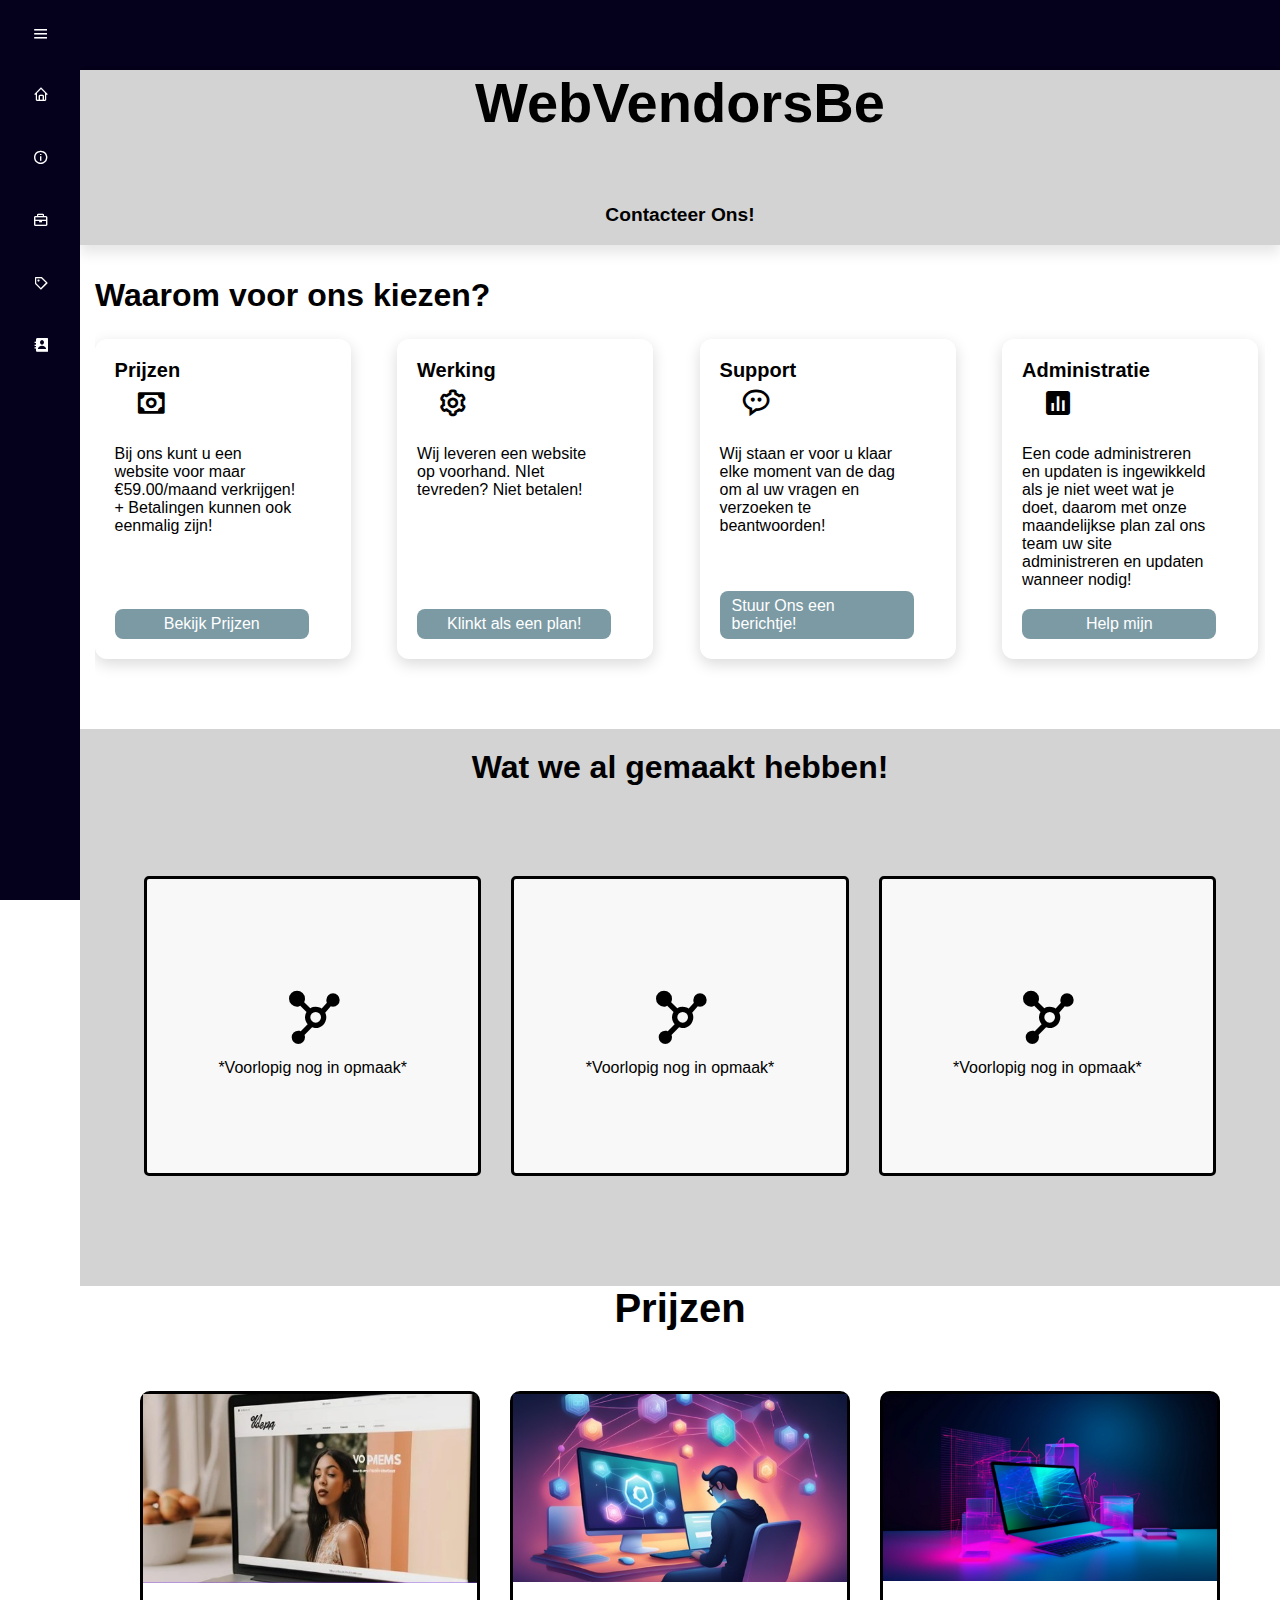
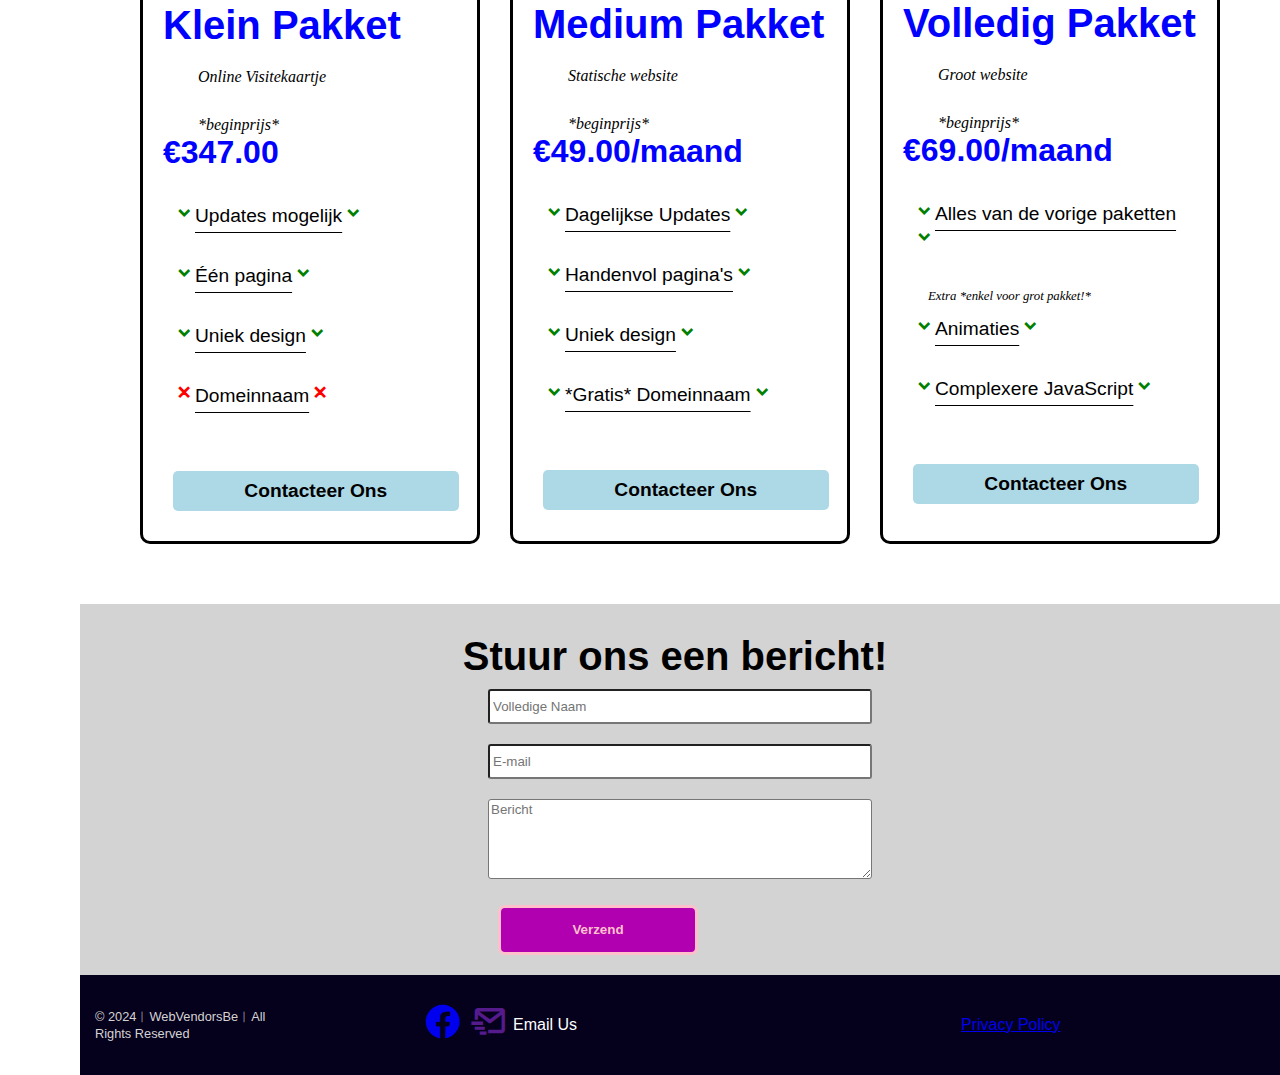
==== commit d8bda4b6: "Update index.html" ====
--- a/index.html
+++ b/index.html
@@ -166,30 +166,6 @@
   <i class='bx bxs-network-chart'></i>
   <p>*Voorlopig nog in opmaak*</p>
 </div>
-<div class="grid-work-box">
-  <i class='bx bxs-network-chart'></i>
-  <p>*Voorlopig nog in opmaak*</p>
-</div>
-<div class="grid-work-box">
-  <i class='bx bxs-network-chart'></i>
-  <p>*Voorlopig nog in opmaak*</p>
-</div>
-<div class="grid-work-box">
-  <i class='bx bxs-network-chart'></i>
-  <p>*Voorlopig nog in opmaak*</p>
-</div>
-<div class="grid-work-box">
-  <i class='bx bxs-network-chart'></i>
-  <p>*Voorlopig nog in opmaak*</p>
-</div>
-<div class="grid-work-box">
-  <i class='bx bxs-network-chart'></i>
-  <p>*Voorlopig nog in opmaak*</p>
-</div>
-<div class="grid-work-box">
-  <i class='bx bxs-network-chart'></i>
-  <p>*Voorlopig nog in opmaak*</p>
-</div>
   </div>
 </div>
 </div>
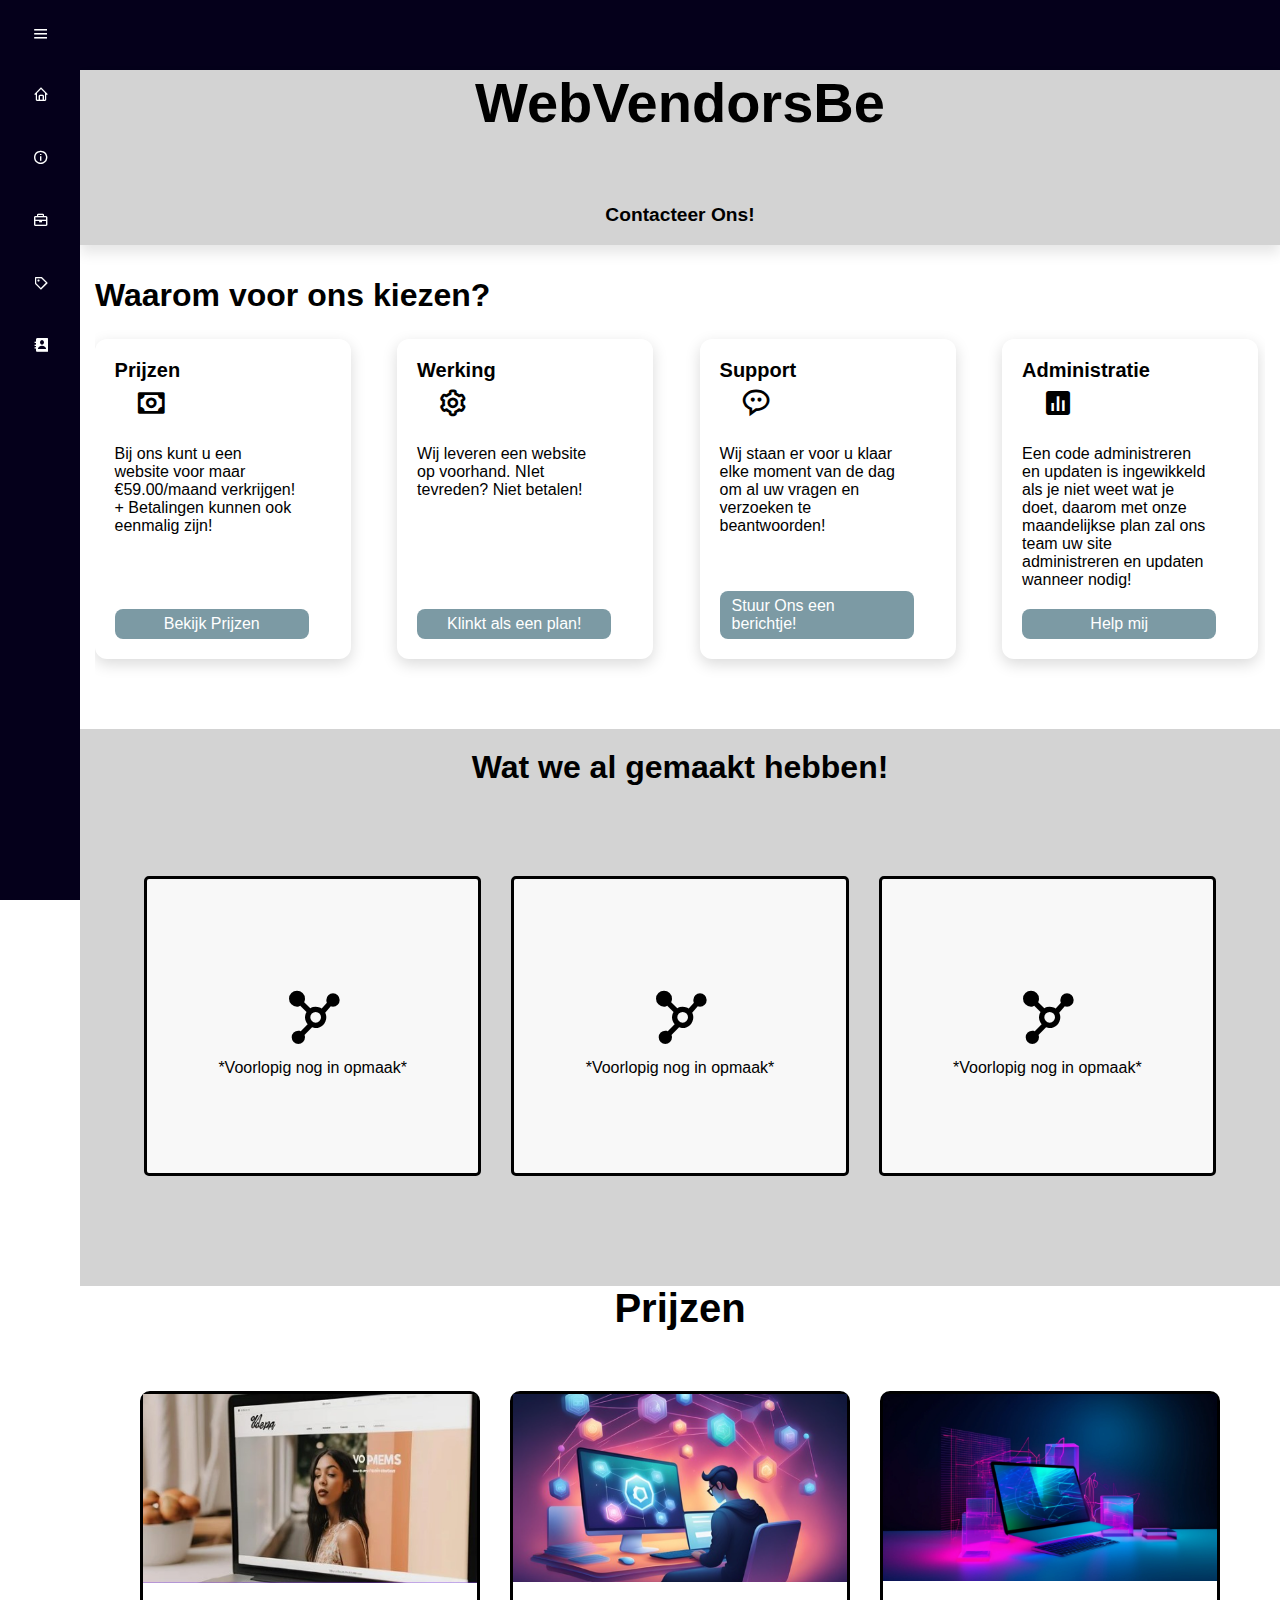
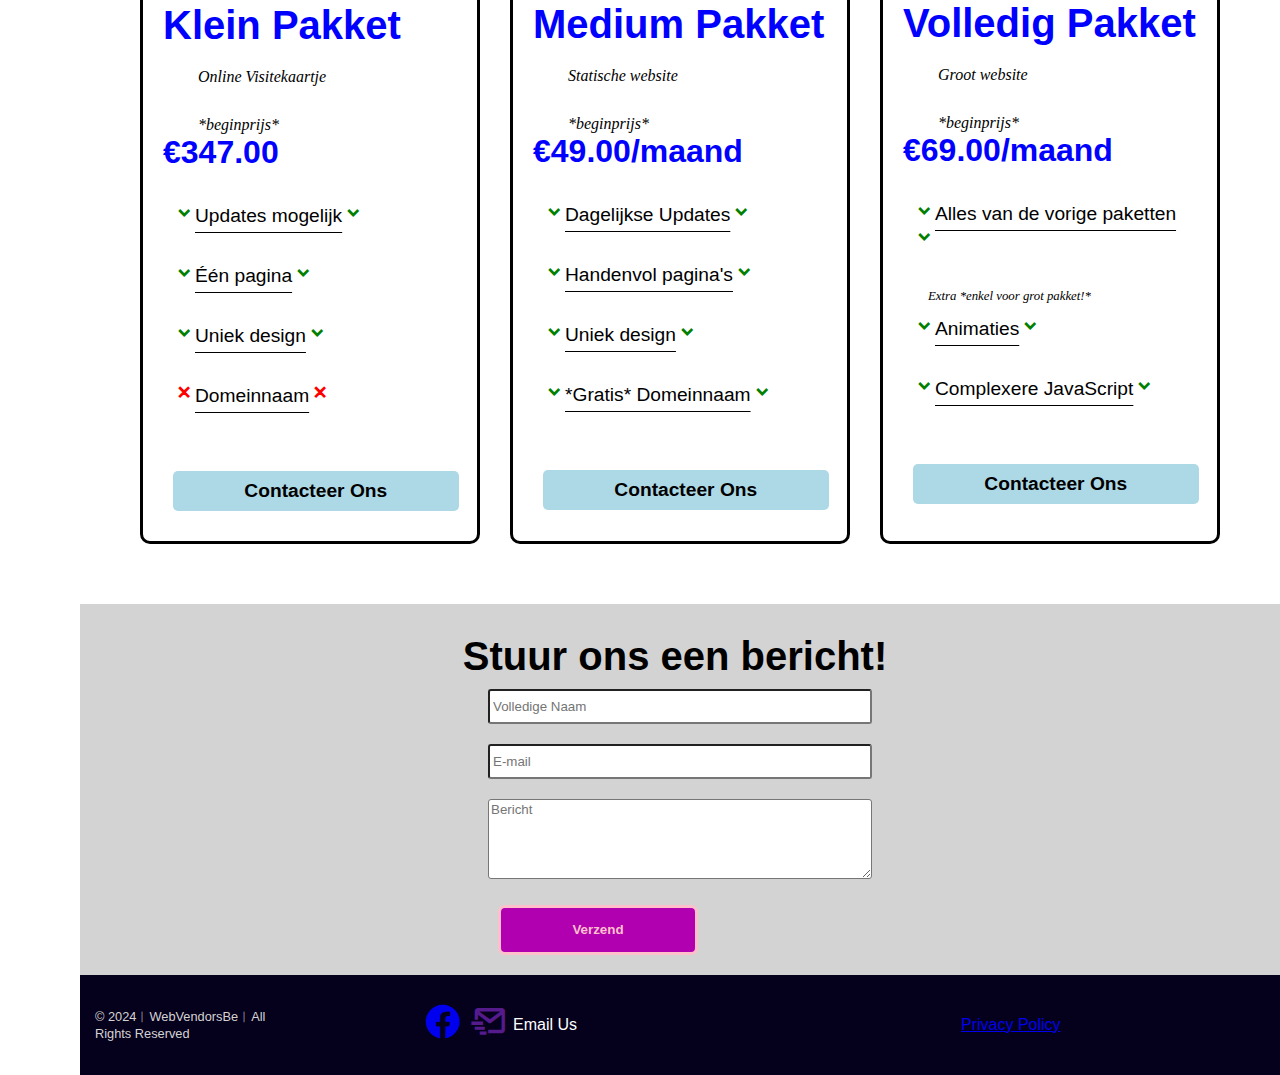
==== commit 786201c9: "Update index.html" ====
--- a/index.html
+++ b/index.html
@@ -86,7 +86,7 @@
           </div>
         </div>
         <div class="about-box-link-wrapper">
-          <a href="#contact" class="about-box-link">Help mijn</a>
+          <a href="#contact" class="about-box-link">Help mij</a>
         </div>
       </li>
       <li class="about-box">
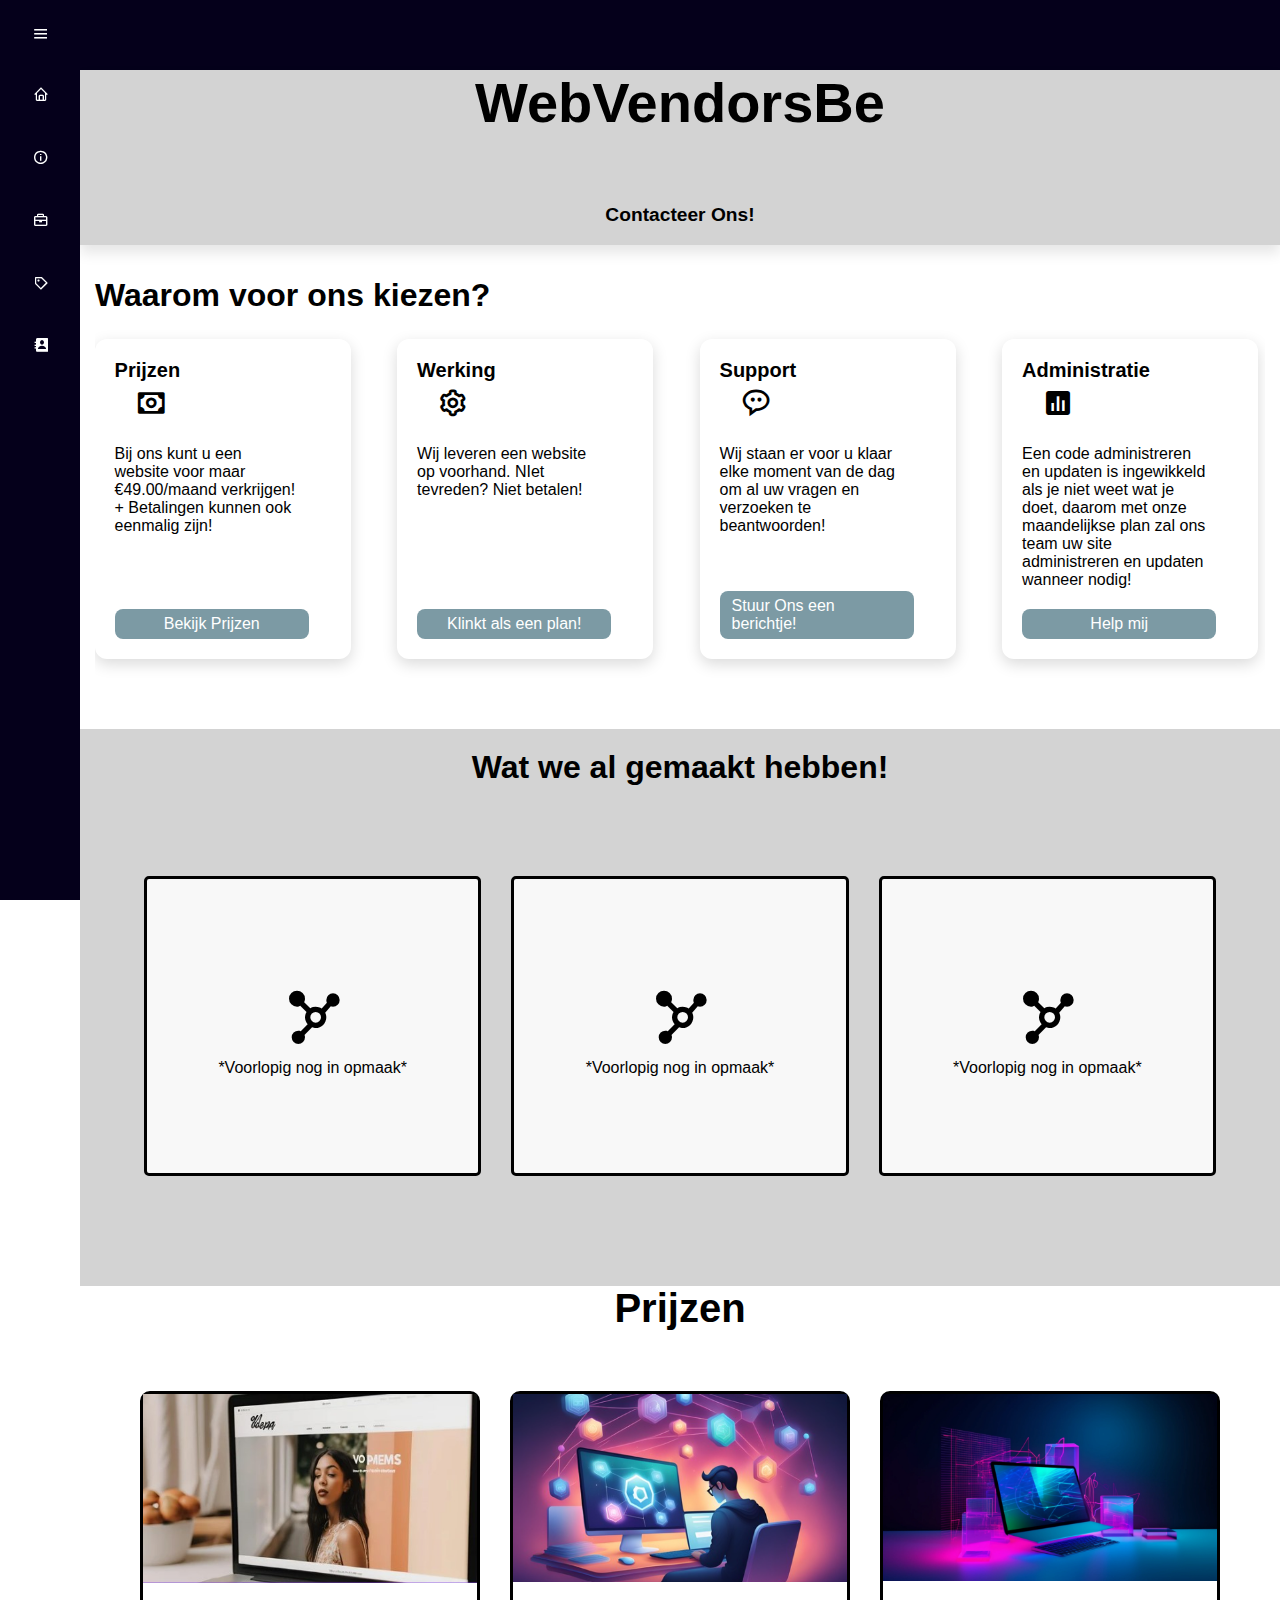
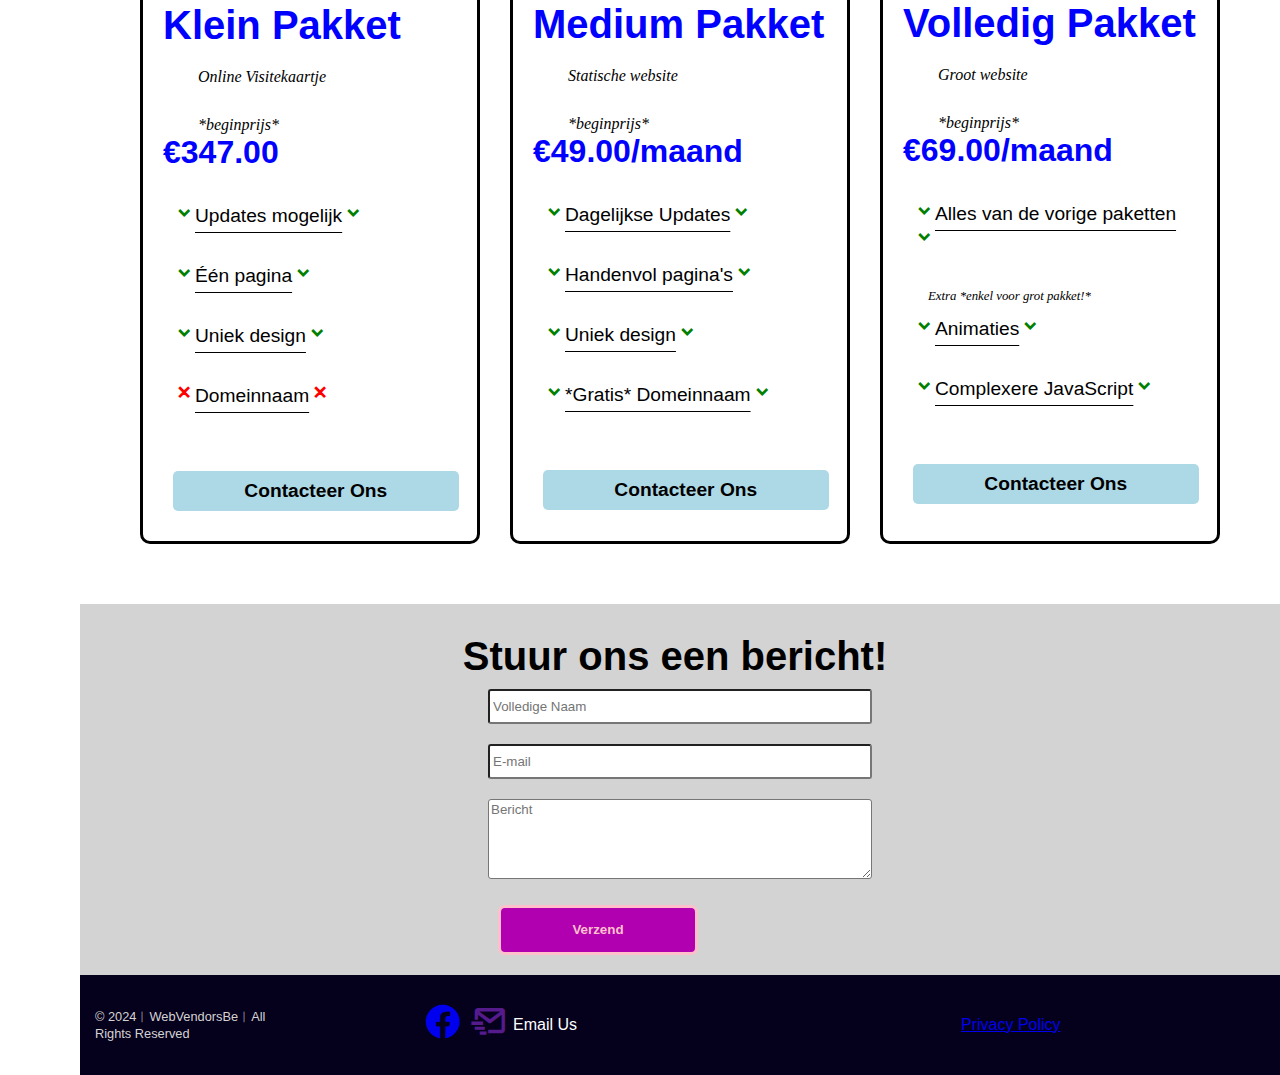
==== commit 98a8d2aa: "Update index.html" ====
--- a/index.html
+++ b/index.html
@@ -40,7 +40,7 @@
           <div class="i-wrapper-about">
           <i class='bx bx-money'></i></div>
           <div class="about-box-content">
-            <p>Bij ons kunt u een website voor maar €59.00/maand verkrijgen! + Betalingen kunnen ook eenmalig zijn!</p>
+            <p>Bij ons kunt u een website voor maar €49.00/maand verkrijgen! + Betalingen kunnen ook eenmalig zijn!</p>
           </div>
         </div>
         <div class="about-box-link-wrapper">
